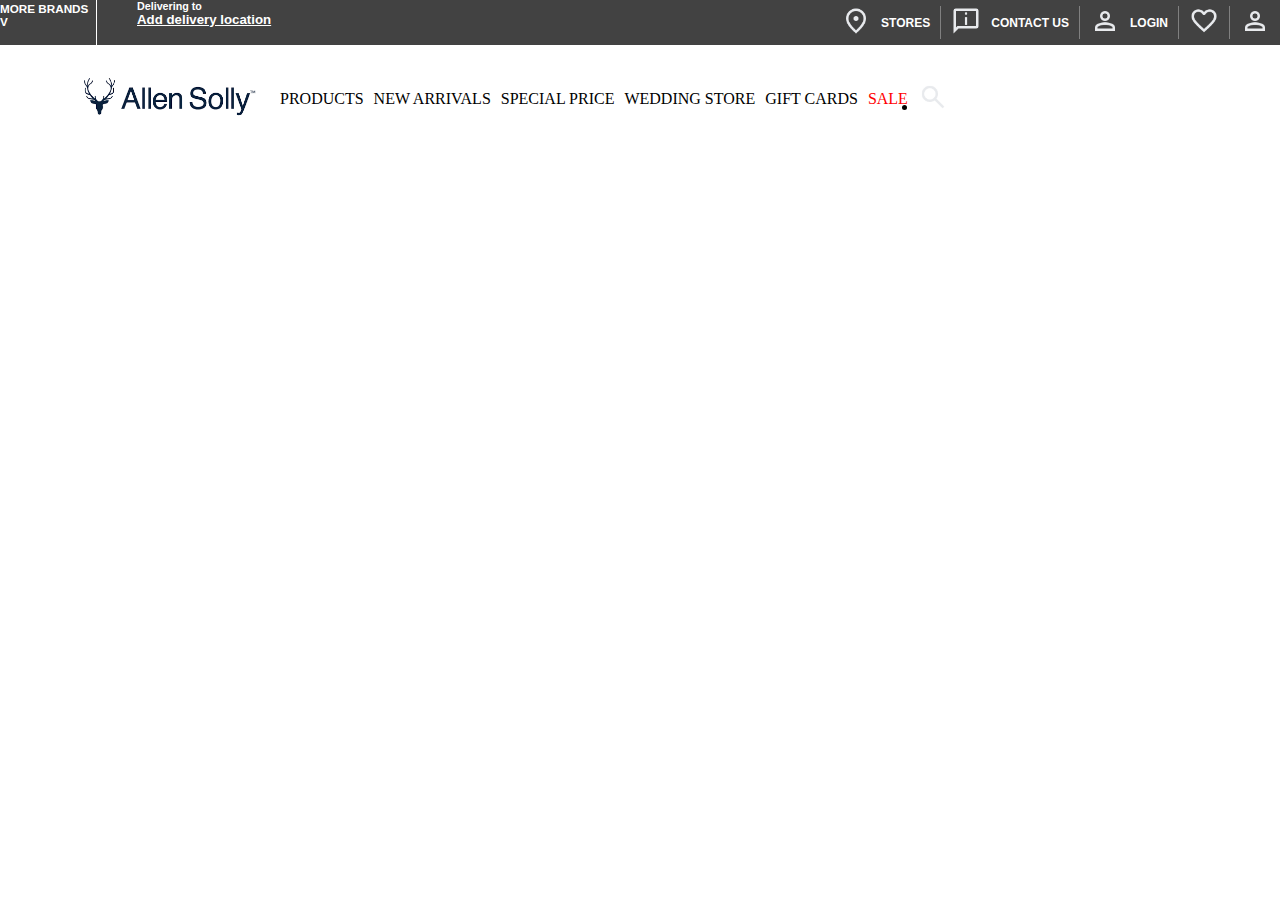
==== Allen.html @ 5a46dc2f "ADD" ====
<!DOCTYPE html>
<html lang="en">
<head>
    <meta charset="UTF-8">
    <meta name="viewport" content="width=device-width, initial-scale=1.0">
    <title>Allensolly.com</title>
    <link rel="stylesheet" href="./css/Allen.css">
</head>
<body>
    <div class="container1">
        <div class="left">
            <div class="head">
                <h3>MORE BRANDS V</h3>
            </div>
            <div class="next">
                <h6>Delivering to</h6>
                <h5><u>Add delivery location</u></h5>
            </div>
        </div>
        <div class="right">
            <ul>
                <div class="a">
                    <li><img src="./images/lo.png" alt=""></li>
                    <li>STORES</li>
                </div>
                <div class="a">
                <li><img src="./images/inf.png" alt=""></li>
                <li>CONTACT US</li>
                </div>
                <div class="a">
                <li><img src="./images/per.png" alt=""></li>
                <li>LOGIN</li>
                </div>
                <div class="a">
                <li><img src="./images/love.png" alt=""></li>
                </div>
                <li><img src="./images/per.png" alt=""></li>
            </ul>
        </div>
    </div>
    <div class="container2">
        <div class="left2">
            <ul>
                <li><img src="./images/download.png" alt=""></li>
                <li>PRODUCTS</li>
                <li>NEW ARRIVALS</li>
                <li>SPECIAL PRICE</li>
                <li>WEDDING STORE</li>
                <li>GIFT CARDS</li>
                <li style="color: red;">SALE</li>
            </ul>
        </div>
        <div class="right2">
            <ul>
                <li><img src="./images/s.png" alt=""></li>
            </ul>
        </div>
    </div>
</body>
</html>
---- css/Allen.css ----
*{
    margin: 0;
    padding: 0;
}
.container1{
    width: 100%;
    height: 5vh;
    background-color: rgba(0, 0, 0, 0.742);
    display: flex;
    justify-content: start;
    
}
.left{
    font-family: 'Segoe UI', Tahoma, Geneva, Verdana, sans-serif;
    color: rgb(156, 86, 86);
    display: flex;
    justify-content: start;
    width: 100%;
    height: 100%;
    color: white;

}
.right{
    display: flex;
    justify-content: end;
    width:100%;

    align-items: center;
}
.head{
    padding-top: 2px;
    width: 15%;
    border-right: 1px solid white;
    /* padding-right: 10px; */
    font-size: 10px;
}
.next{
    padding-left: 40px;
}
.right ul{
    list-style-type: none;
    display: flex;
}
.right li{
    padding-right: 10px;
    color: white;
    font-family: 'Segoe UI', Tahoma, Geneva, Verdana, sans-serif;
    font-size: 12PX;
    font-weight: bold;
}
.right img{
    align-self: center;
    width: 30px;
    height: 30px;
}
.a{
    display: flex;
    align-items: center;
    border-right: 1px solid grey;
    margin-right: 10px;
}
.container2{
    width: 100%;
    height: 12vh;
    background-color: rgb(255, 255, 255);
    display: flex;
    align-items: center;
}
.left2 img{
    width: 200px;
    height: 100px;
    object-fit: contain;
    margin-left: 70px;
}
.left2 li{
    color: black;
}
.left2 ul{
    display: flex;
    list-style-type: none;
    align-items: center;
}
.left2 li{
    padding-right: 10px;
}
.left2 li:hover{
    text-decoration: underline red;
    text-underline-offset: 5px;
}
.right2 img{
    width: 30px;
    height: 30px;
}
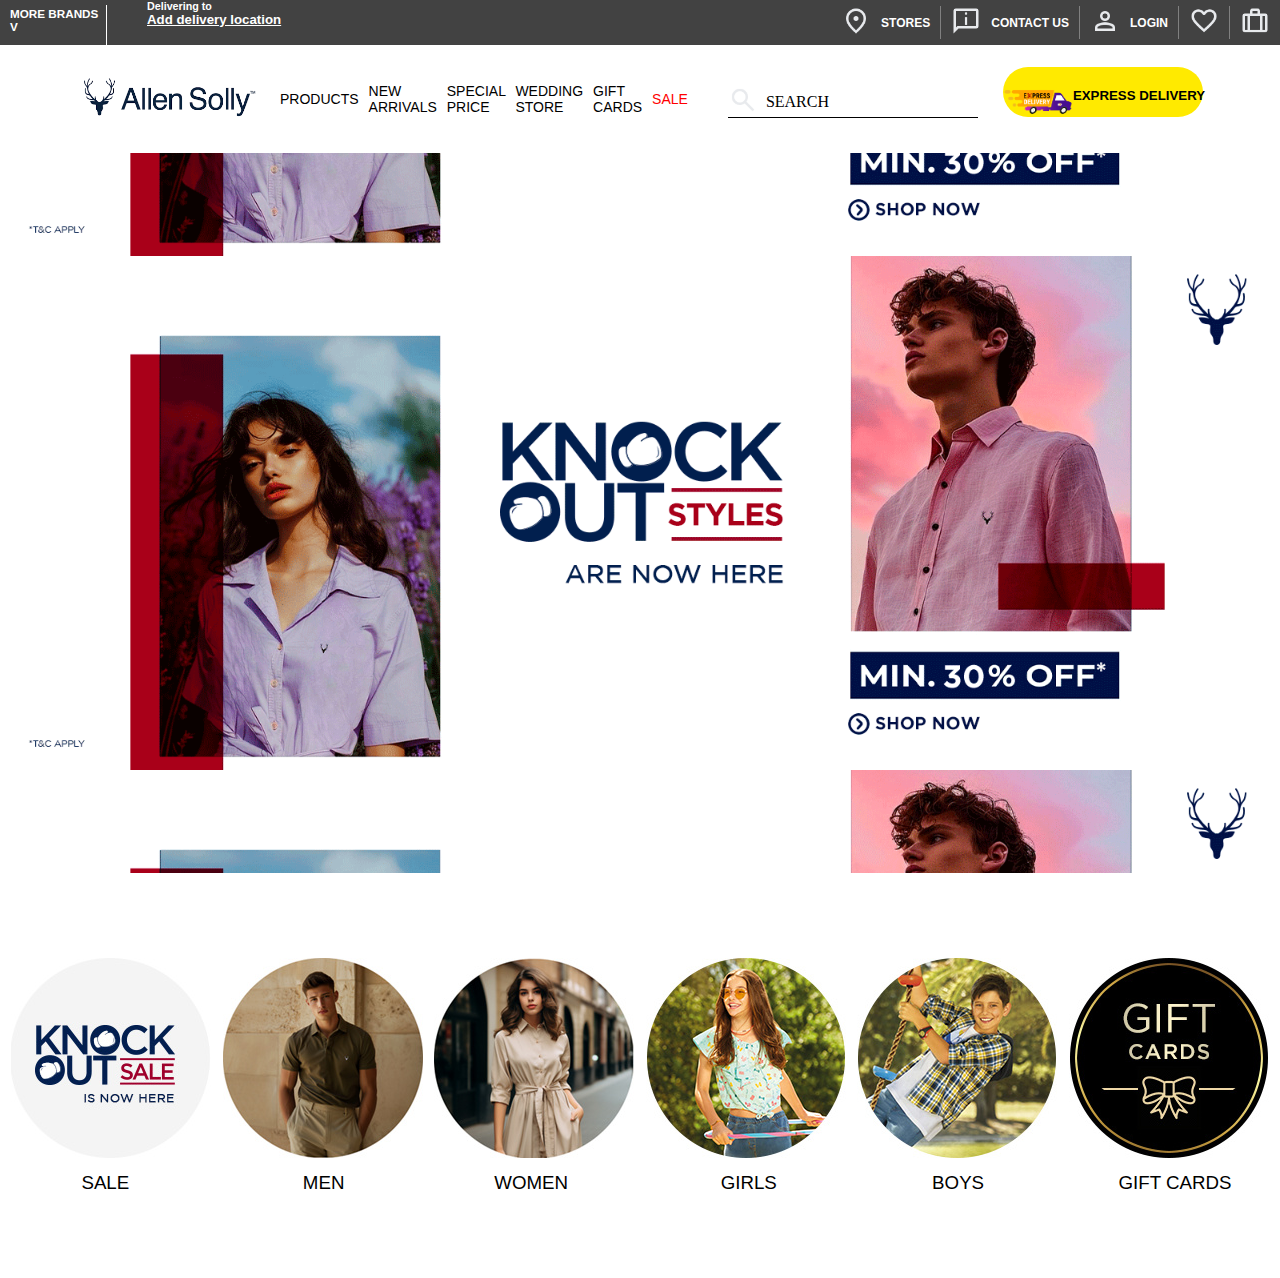
==== commit 750f01d1: "ADD" ====
--- a/Allen.html
+++ b/Allen.html
@@ -5,19 +5,21 @@
     <meta name="viewport" content="width=device-width, initial-scale=1.0">
     <title>Allensolly.com</title>
     <link rel="stylesheet" href="./css/Allen.css">
+    <!-- <link rel="stylesheet" href="./css/bootstrap.min.css"> -->
+
 </head>
 <body>
     <div class="container1">
-        <div class="left">
-            <div class="head">
+        <div class="leftr">
+            <div class="headr">
                 <h3>MORE BRANDS V</h3>
             </div>
-            <div class="next">
+            <div class="nextr">
                 <h6>Delivering to</h6>
                 <h5><u>Add delivery location</u></h5>
             </div>
         </div>
-        <div class="right">
+        <div class="rightr">
             <ul>
                 <div class="a">
                     <li><img src="./images/lo.png" alt=""></li>
@@ -34,7 +36,7 @@
                 <div class="a">
                 <li><img src="./images/love.png" alt=""></li>
                 </div>
-                <li><img src="./images/per.png" alt=""></li>
+                <li><img src="./images/bried.png" alt=""></li>
             </ul>
         </div>
     </div>
@@ -52,9 +54,53 @@
         </div>
         <div class="right2">
             <ul>
-                <li><img src="./images/s.png" alt=""></li>
+                <div class="b">
+                    <li><img src="./images/s.png" alt=""></li>
+                    <li>SEARCH</li>
+                </div>
+                <div class="c">
+                    <li><img src="./images/dax.png" alt=""></li>
+                    <div class="m">
+                        <li><h5>EXPRESS DELIVERY</h5></li>
+                    </div>   
+                </div>
+                <div class="d">
+                    <li><img src="./images/adbir.webp" alt=""></li>
+                </div>
             </ul>
         </div>
     </div>
+    <div class="container3">
+
+    </div>
+    <div class="container4">
+        <div class="one">
+            <img src="./images/1.jpeg" alt="">
+            <h3>SALE</h3>
+        </div>
+        <div class="two">
+            <img src="./images/6.jpeg" alt="">
+            <h3>MEN</h3>
+        </div>
+        <div class="three">
+            <img src="./images/4.jpeg" alt="">
+            <h3>WOMEN</h3>
+        </div>
+        <div class="four">
+            <img src="./images/2.jpeg" alt="">
+            <h3>GIRLS</h3>
+        </div>
+        <div class="five">
+            <img src="./images/3.jpeg" alt="">
+            <h3>BOYS</h3>
+        </div>
+        <div class="six">
+            <img src="./images/5.jpeg" alt="">
+            <h3>GIFT CARDS</h3>
+        </div>
+    </div>
+   
+   
+<script src="./js/bootstrap.bundle.min.js"></script>
 </body>
 </html>--- a/css/Allen.css
+++ b/css/Allen.css
@@ -8,9 +8,8 @@
     background-color: rgba(0, 0, 0, 0.742);
     display: flex;
     justify-content: start;
-    
 }
-.left{
+.leftr{
     font-family: 'Segoe UI', Tahoma, Geneva, Verdana, sans-serif;
     color: rgb(156, 86, 86);
     display: flex;
@@ -20,35 +19,36 @@
     color: white;
 
 }
-.right{
+.rightr{
     display: flex;
     justify-content: end;
     width:100%;
-
     align-items: center;
 }
-.head{
+.headr{
     padding-top: 2px;
     width: 15%;
     border-right: 1px solid white;
     /* padding-right: 10px; */
     font-size: 10px;
+    margin-left: 10px;
+    margin-top: 5px;
 }
-.next{
+.nextr{
     padding-left: 40px;
 }
-.right ul{
+.rightr ul{
     list-style-type: none;
     display: flex;
 }
-.right li{
+.rightr li{
     padding-right: 10px;
     color: white;
     font-family: 'Segoe UI', Tahoma, Geneva, Verdana, sans-serif;
     font-size: 12PX;
     font-weight: bold;
 }
-.right img{
+.rightr img{
     align-self: center;
     width: 30px;
     height: 30px;
@@ -71,9 +71,13 @@
     height: 100px;
     object-fit: contain;
     margin-left: 70px;
+
 }
 .left2 li{
     color: black;
+    font-family: Arial, Helvetica, sans-serif;
+    font-weight: lighter;
+    font-size: 13px;
 }
 .left2 ul{
     display: flex;
@@ -82,12 +86,108 @@
 }
 .left2 li{
     padding-right: 10px;
+    font-size: 14px;
 }
 .left2 li:hover{
     text-decoration: underline red;
     text-underline-offset: 5px;
 }
-.right2 img{
+.right2 .b img{
     width: 30px;
     height: 30px;
-}+    padding-right: 8px;
+}
+.right2 ul{
+    list-style-type: none;
+    display: flex;
+}
+.b{
+    display: flex;
+    align-items: center;
+    border-bottom:1px solid black;
+    margin-right: 10px;
+    width: 250px;
+    height: 20px;
+    align-items: center;
+    margin-top: 35px;
+    margin-left: 30px;
+    padding-bottom: 5px;
+    margin-right: 25px;
+}
+.right2 .c img{
+    width: 70px;
+    height: 70px; 
+    margin-bottom: 50px;
+}
+.right2 .c {
+    width: 200px;
+    height: 50px;
+    background-color: rgb(255, 234, 0);
+    border-radius: 25px;
+    margin-top: 10px;
+    position: relative;
+}
+.d img{
+    width:80px;
+    height:80px;
+    margin-left: 80px;
+}
+.c .m{
+    position: absolute;
+    width: 150px;
+    height: auto;
+    top: 2%;
+    margin-left: 70px;
+    margin-top: 20px;
+    font-family: 'Segoe UI', Tahoma, Geneva, Verdana, sans-serif;
+}
+.container3{
+    width: 100%;
+    height: 80vh;
+    background-color: blanchedalmond;
+    background-image: url(../images/doc.gif);
+    object-fit: cover;
+    background-position: center;
+    background-size: contain;
+}
+.container4{
+    width: 100%;
+    height: 45vh;
+    background-color: rgb(255, 255, 255);
+    display: flex;
+    align-items: center;
+    justify-content: space-evenly;
+}
+.container4 ul{
+    display: flex;
+}
+.container4 h3{
+    font-family: Arial, Helvetica, sans-serif;
+    font-weight: lighter;
+}
+.one h3{
+    padding-left: 70px;
+    padding-top: 10px;
+}
+.two h3{
+    padding-left: 80px;
+    padding-top: 10px;
+}
+.three h3{
+    padding-left: 60px;
+    padding-top: 10px;
+}
+.four h3{
+    padding-left: 75px;
+    padding-top: 10px;
+}
+.five h3{
+    padding-left: 75px;
+    padding-top: 10px;
+}
+.six h3{
+    padding-left: 50px;
+    padding-top: 10px;
+
+}
+
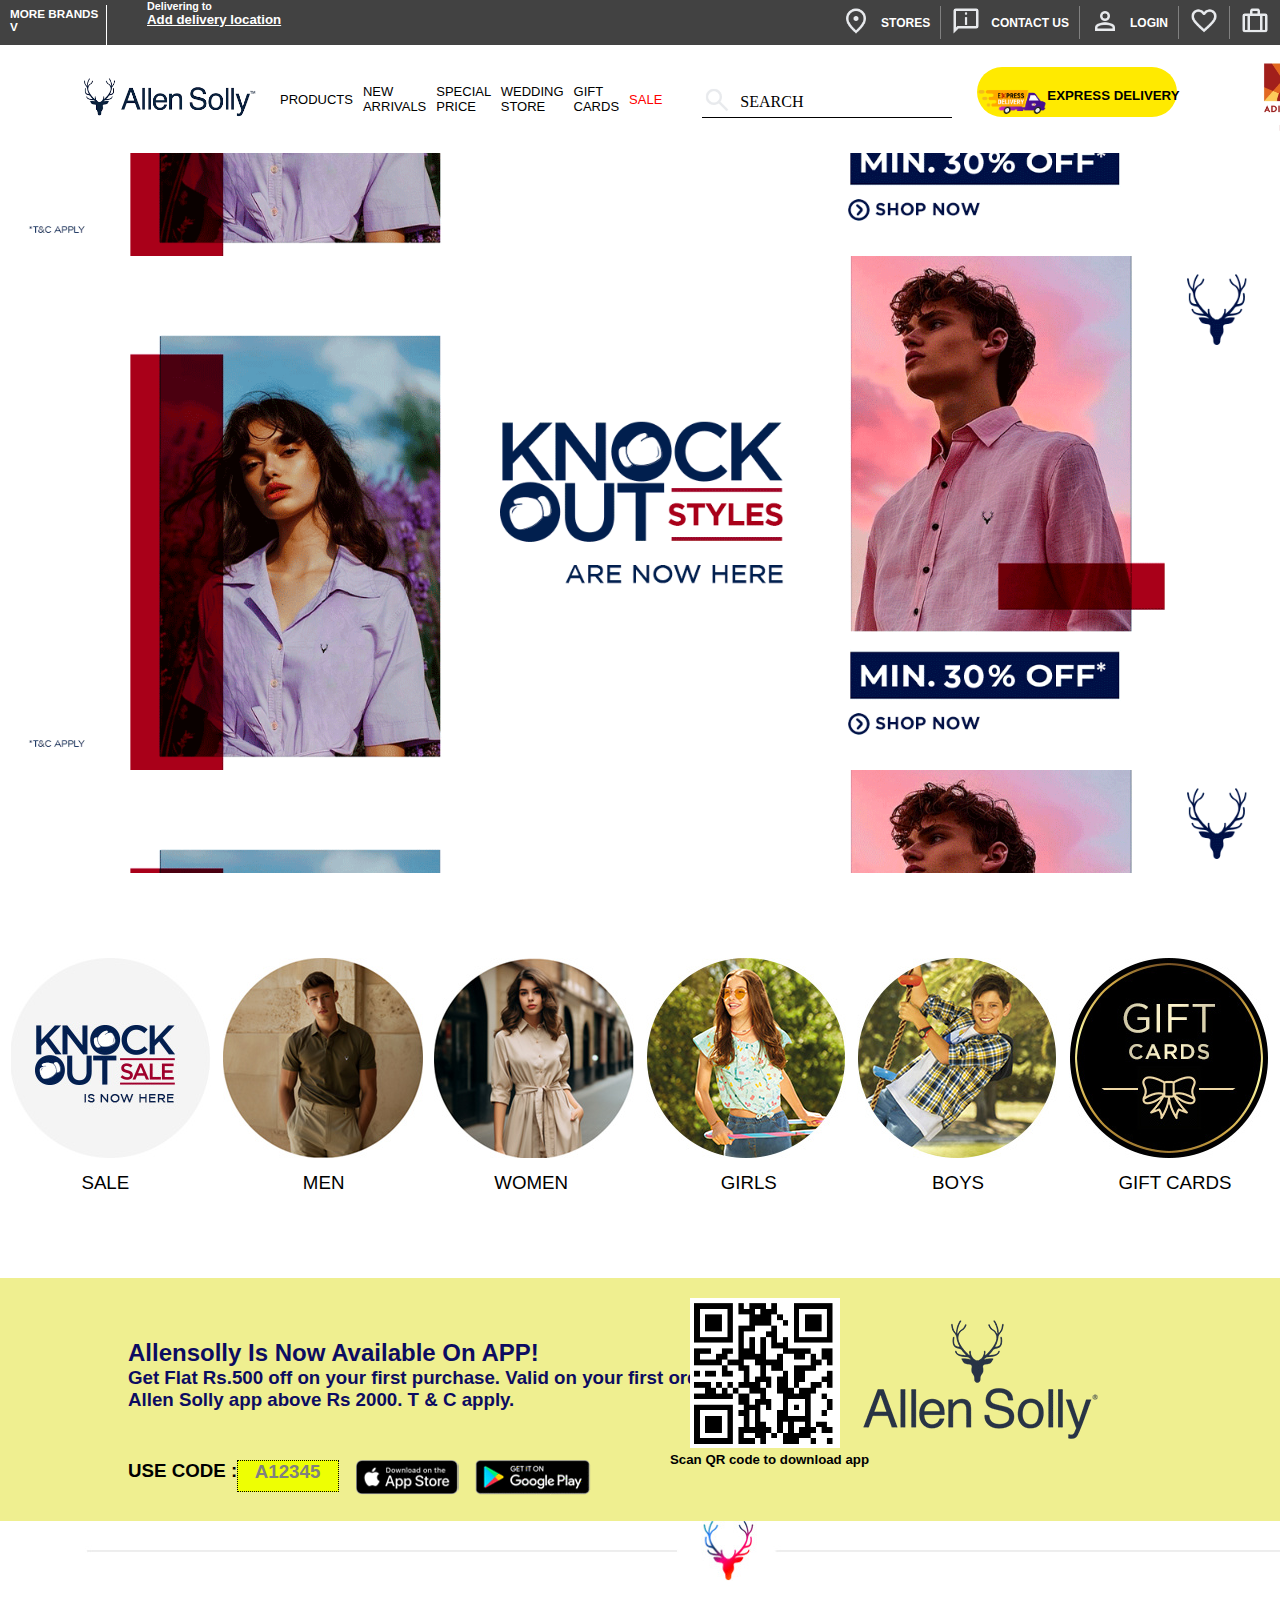
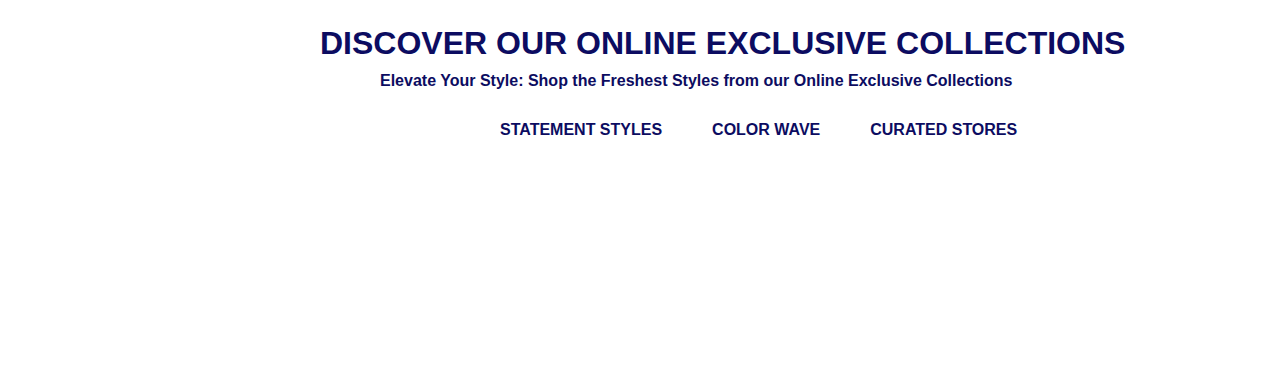
==== commit daa4fc5a: "added" ====
--- a/Allen.html
+++ b/Allen.html
@@ -3,7 +3,7 @@
 <head>
     <meta charset="UTF-8">
     <meta name="viewport" content="width=device-width, initial-scale=1.0">
-    <title>Allensolly.com</title>
+    <title>Men,Women & Kids Online Shop</title>
     <link rel="stylesheet" href="./css/Allen.css">
     <!-- <link rel="stylesheet" href="./css/bootstrap.min.css"> -->
 
@@ -99,8 +99,51 @@
             <h3>GIFT CARDS</h3>
         </div>
     </div>
-   
-   
+    <div class="container5">
+        <div class="hx1">
+            <h2>Allensolly Is Now Available On APP!</h2>
+            <h3>Get Flat Rs.500 off on your first purchase. Valid on your first order on <br> Allen Solly app above Rs 2000. T & C apply.</h3>
+        </div>
+        <div class="hx2">
+            <h3>USE CODE :</h3> 
+            <div class="cos">
+                <h3 style="text-align: center; color:gray">A12345</h3>
+            </div>
+            <div class="max">
+                <img src="./images/google-play_2x.png" alt="">
+            </div>
+            <div class="min">
+                <img src="./images/app-store_2x.png" alt="">
+            </div>
+        </div>
+        <div class="hx3">
+            <div class="qr">
+                <img src="./images/qr.png" alt="">
+                <div class="text">
+                    <h5>Scan QR code to download app</h5>
+                </div>
+            </div>
+            <div class="aln">
+                <img src="./images/lln.png" alt="">
+            </div>
+        </div>
+    </div>
+    <div class="container6">
+        <div class="heady">
+            <img src="./images/headr.jpeg" alt="">
+        </div>
+        <div class="con1">
+            <h1>DISCOVER OUR ONLINE EXCLUSIVE COLLECTIONS</h1>
+            <h4>Elevate Your Style: Shop the Freshest Styles from our Online Exclusive Collections</h4>
+        </div>
+        <div class="con2">
+           <ul>
+            <li>STATEMENT STYLES</li>
+            <li>COLOR WAVE</li>
+            <li>CURATED STORES</li>
+           </ul>
+        </div>
+    </div>
 <script src="./js/bootstrap.bundle.min.js"></script>
 </body>
 </html>--- a/css/Allen.css
+++ b/css/Allen.css
@@ -65,6 +65,9 @@
     background-color: rgb(255, 255, 255);
     display: flex;
     align-items: center;
+    position: sticky;
+    top: 0;
+    z-index: 5;
 }
 .left2 img{
     width: 200px;
@@ -86,7 +89,7 @@
 }
 .left2 li{
     padding-right: 10px;
-    font-size: 14px;
+    font-size: 13px;
 }
 .left2 li:hover{
     text-decoration: underline red;
@@ -190,4 +193,100 @@
     padding-top: 10px;
 
 }
-
+.container5{
+    width: 100%;
+    height: 27vh;
+    background-color: rgb(239, 239, 144);
+    position: relative;
+}
+.hx1{
+    position: absolute;
+
+    left: 10%;
+    top: 25%;
+    color: rgb(12, 12, 97);
+    font-family: 'Segoe UI', Tahoma, Geneva, Verdana, sans-serif;
+}
+.hx2{
+    position: absolute;
+    left: 10%;
+    top: 75%;
+    font-family: 'Segoe UI', Tahoma, Geneva, Verdana, sans-serif;
+    display: flex;
+    justify-content: space-evenly;
+}
+.cos{
+    position: absolute;
+    width: 100px;
+    height: 30px;
+    background-color: rgb(238, 255, 3);
+    margin-left: 210px;
+    border: 1px dotted black;
+}
+.max{
+    position: absolute;
+    padding-left: 700px;
+
+}
+.min{
+    position: absolute;
+    padding-left: 450px;
+}
+.hx3{
+    position: absolute;
+    right: 0;
+    width: 50%;
+    height: 100%;
+
+}
+.qr img{
+   width: 150px;
+   height: 150px;
+   padding-left: 50px;
+   padding-top: 20px;
+}
+.text{
+    margin-left: 30px;
+    font-family: 'Segoe UI', Tahoma, Geneva, Verdana, sans-serif;
+}
+.aln{
+    position: absolute;
+    top: 0;
+    right: 15%
+}
+.container6{
+    width: 100%;
+    height: 50vh;
+    position: relative;
+    display: flex;
+}
+.heady{
+    position: absolute;
+   left: 6%;
+
+}
+.con1{
+    position: absolute;
+    top:23%;
+    left: 25%;
+    font-family: 'Segoe UI', Tahoma, Geneva, Verdana, sans-serif;
+    color: rgb(12, 12, 97);
+
+}
+.con1 h4{
+    padding-top: 10px;
+    padding-left: 60px;
+}
+
+.con2 ul{
+    margin-top: 200px;
+    display: flex;
+    list-style-type: none;
+    margin-left: 450px;
+}
+.con2 li{
+    padding-left: 50px;
+    font-family: 'Segoe UI', Tahoma, Geneva, Verdana, sans-serif;
+    font-weight: bold;
+    color: rgb(12, 12, 97);
+}
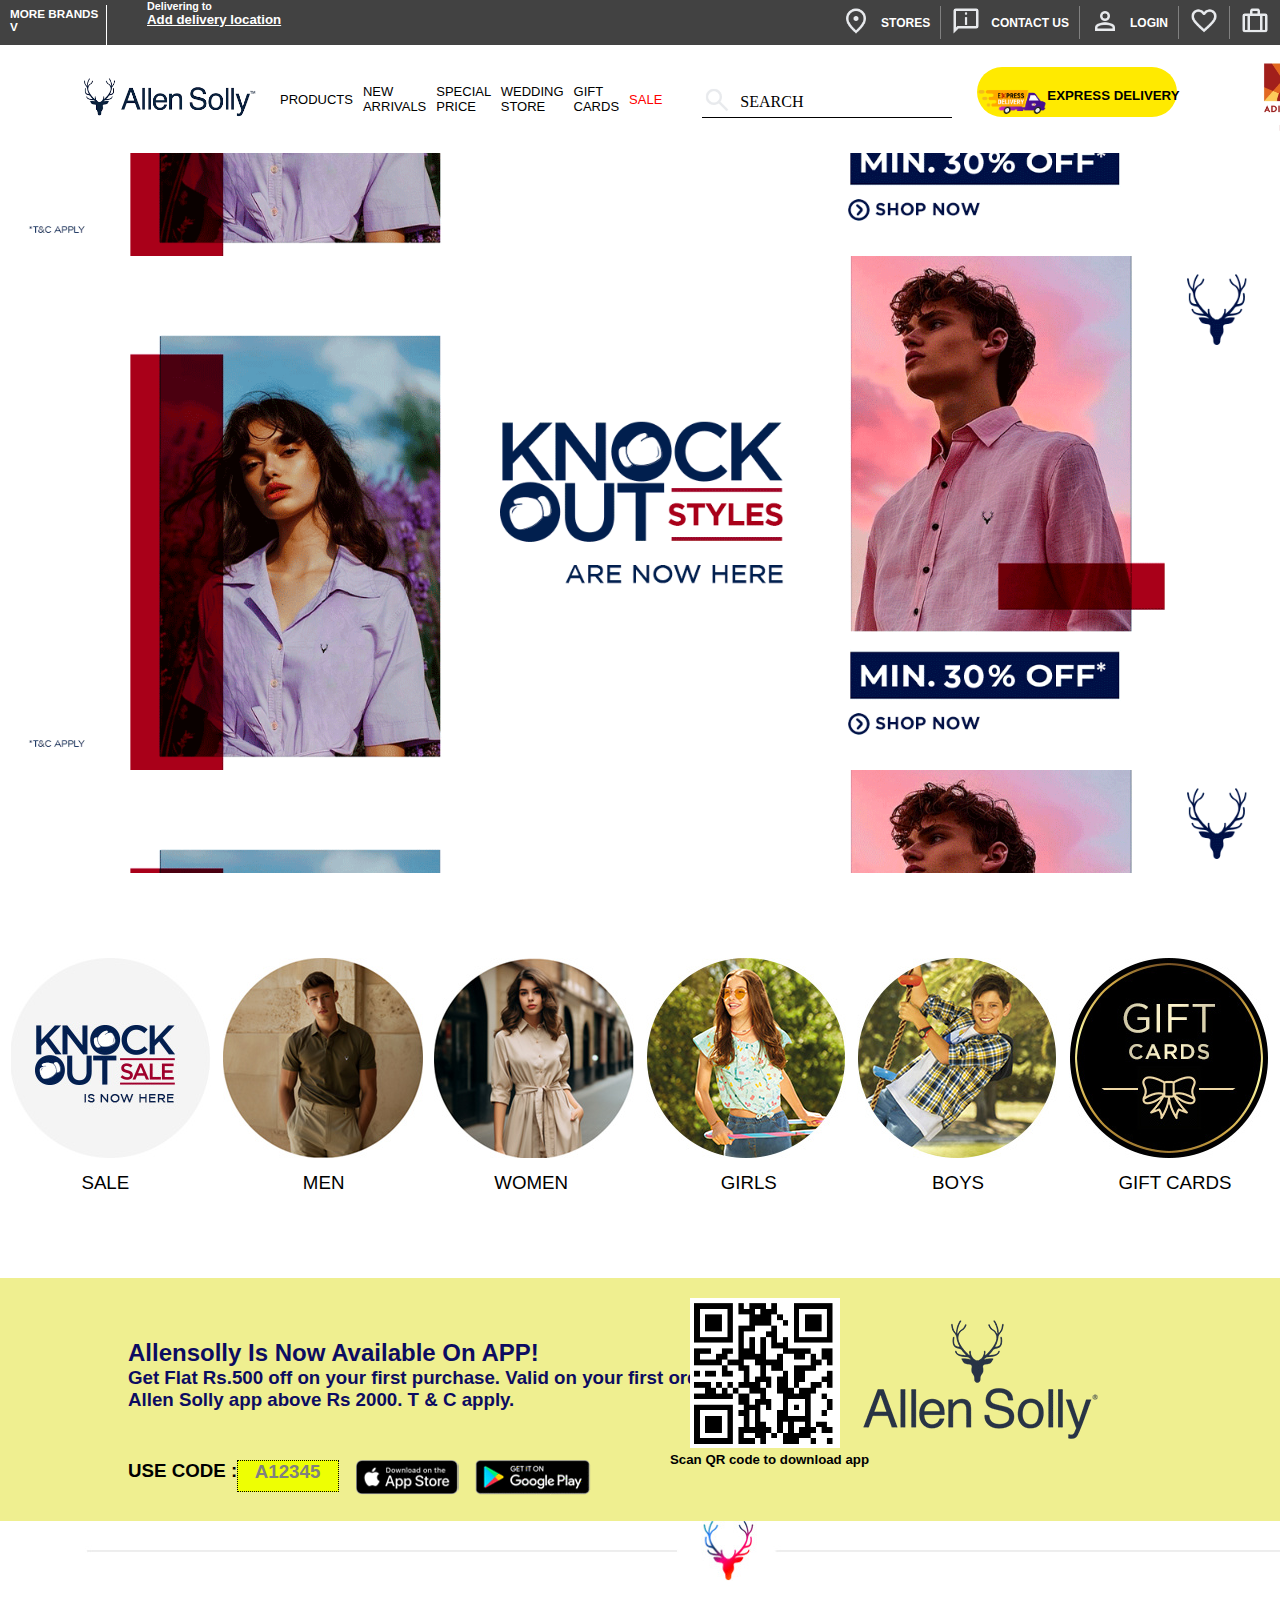
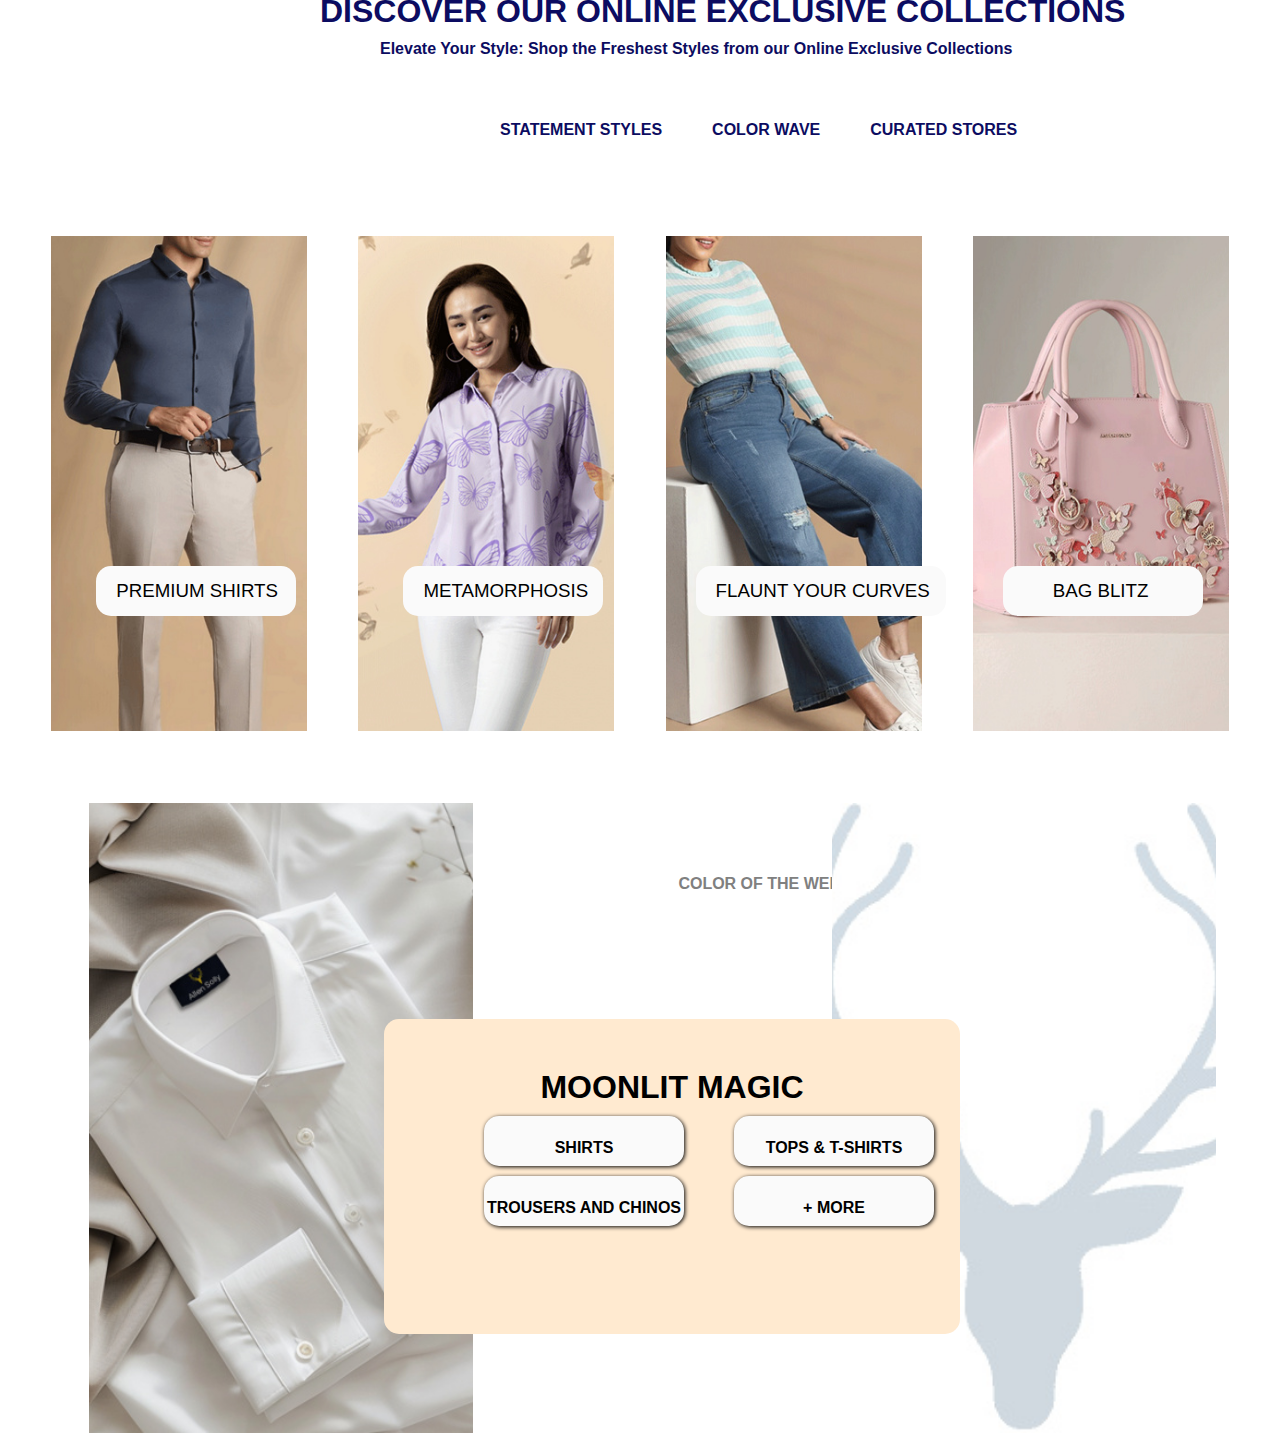
==== commit 727e0bba: "updated" ====
--- a/Allen.html
+++ b/Allen.html
@@ -144,6 +144,56 @@
            </ul>
         </div>
     </div>
+    <div class="container7">
+        <div class="cosax">
+            <div class="coma">
+                <h3 style="text-align: center;">PREMIUM SHIRTS</h3>
+            </div>
+        </div>
+        <div class="cosak">
+            <div class="coma">
+                <h3 style="text-align: center;">METAMORPHOSIS</h3>
+            </div>
+        </div>  
+        <div class="cosal">
+            <div class="comal">
+                <h3 style="text-align: center;">FLAUNT YOUR CURVES</h3>
+            </div>
+        </div>  
+        <div class="cosas">
+            <div class="comam">
+                <h3 style="text-align: center;">BAG BLITZ</h3>
+            </div>
+        </div>  
+    </div>
+    <div class="container8">
+        <div class="sm">
+
+        </div>
+        <div class="ss">
+            <h4>COLOR OF THE WEEK</h4>
+        </div>
+        <div class="fu">
+            <div class="tst">
+                <h1 style="text-align: center;">MOONLIT MAGIC</h1>
+            </div>
+            <div class="mom">
+                <h4>SHIRTS</h4>
+            </div>
+            <div class="mom1">
+                <h4>TOPS & T-SHIRTS</h4>
+            </div>
+            <div class="mom2">
+                <h4>+ MORE</h4>
+            </div>
+            <div class="mom3">
+                <h4>TROUSERS AND CHINOS</h4>
+            </div>
+        </div>
+        <div class="rm">
+
+        </div>
+    </div>
 <script src="./js/bootstrap.bundle.min.js"></script>
 </body>
 </html>--- a/css/Allen.css
+++ b/css/Allen.css
@@ -256,9 +256,10 @@
 }
 .container6{
     width: 100%;
-    height: 50vh;
+    height: 35vh;
     position: relative;
     display: flex;
+   
 }
 .heady{
     position: absolute;
@@ -290,3 +291,216 @@
     font-weight: bold;
     color: rgb(12, 12, 97);
 }
+.container7{
+    width: 100%;
+    height: 55vh;
+    background-color: rgb(255, 255, 255);
+    display: flex;
+    justify-content: space-evenly;
+    align-items: center;
+    overflow-x: scroll;
+    
+}
+.cosax{
+    width: 20%;
+    height: 55vh;
+    background-color: chartreuse;
+    background-image: url(../images/man1.jpeg);
+    object-fit: cover;
+    background-position: center;
+    background-size: cover;
+}
+.cosak{
+    width: 20%;
+    height: 55vh;
+    background-color: chartreuse;
+    background-image: url(../images/women3.jpg);
+    object-fit: cover;
+    background-position: center;
+    background-size: cover;
+
+}
+.cosal{
+    width: 20%;
+    height: 55vh;
+    background-color: chartreuse;
+    background-image: url(../images/women2.jpeg);
+    object-fit: cover;
+    background-position: center;
+    background-size: cover;
+    
+}
+.cosas{
+    width: 20%;
+    height: 55vh;
+    background-color: chartreuse;
+    background-image: url(../images/bag.jpg);
+    object-fit: cover;
+    background-position: center;
+    background-size: cover;
+}
+.coma{
+    width: 200px;
+    height: 50px;
+    background-color: rgb(250, 250, 250);
+    margin-left:45px;
+    margin-top: 330px;
+    border-radius: 15px;
+    display: flex;
+    align-items: center;
+}
+.coma h3{
+    margin-left: 20px;
+    font-family: Arial, Helvetica, sans-serif;
+    font-weight: lighter;
+}
+.comal{
+    width: 250px;
+    height: 50px;
+    background-color: rgb(250, 250, 250);
+    margin-left:30px;
+    margin-top: 330px;
+    border-radius: 15px;
+    display: flex;
+    align-items: center;
+}
+.comal h3{
+    margin-left: 20px;
+    font-family: Arial, Helvetica, sans-serif;
+    font-weight: lighter;
+}
+.comam{
+    width: 200px;
+    height: 50px;
+    background-color: rgb(250, 250, 250);
+    margin-left:30px;
+    margin-top: 330px;
+    border-radius: 15px;
+    display: flex;
+    align-items: center;
+}
+.comam h3{
+    margin-left: 50px;
+    font-family: Arial, Helvetica, sans-serif;
+    font-weight: lighter;
+}
+.container8{
+    width: 100%;
+    height: 80vh;
+    background-color: rgb(255, 255, 255);
+    position: relative;
+}
+.sm{
+    position: absolute;
+    width: 30%;
+    height: 70vh;
+    background-color: brown;
+    margin-left: 25px;
+    left: 5%;
+    top:10%;
+    background-image: url(../images/shirt.jpeg);
+    object-fit: cover;
+    background-position: center;
+    background-size: cover;
+}
+.rm{
+    position: absolute;
+    width: 30%;
+    height: 70vh;
+    background-color: brown;
+    margin-left: 25px;
+    right: 5%;
+    top:10%;
+    background-image: url(../images/lo.jpeg);
+    object-fit: cover;
+    background-position: bottom;
+    background-size: cover;
+    border-radius: 15px;
+}
+.ss{
+    position: absolute;
+    left: 53%;
+    top:20%;
+    font-family: Arial, Helvetica, sans-serif;
+    font-weight: lighter;
+    color: grey;
+
+}
+.fu{
+    position: absolute;
+    width: 45%;
+    height: 35vh;
+    background-color: rgb(255, 234, 208);
+    left: 30%;
+    top:40%;
+    z-index: 1;
+    border-radius: 15px;
+}
+.mom{
+    position: absolute;
+    width: 200px;
+    height: 50px;
+    background-color: rgb(250, 250, 250);
+    border-radius: 15px;
+    margin-top: 10px;
+    margin-left: 100px;
+    font-family: 'Segoe UI', Tahoma, Geneva, Verdana, sans-serif;
+    text-align: center;
+    line-height: 7vh;
+    box-shadow: 1px 1px  4px;
+}
+.mom1{
+    position: absolute;
+    width: 200px;
+    height: 50px;
+    background-color: rgb(250, 250, 250);
+    border-radius: 15px;
+    margin-top: 10px;
+    margin-left: 350px;
+    font-family: 'Segoe UI', Tahoma, Geneva, Verdana, sans-serif;
+    text-align: center;
+    line-height: 7vh;
+    box-shadow: 1px 1px  4px;
+}
+.tst h1{
+        padding-top: 50px;
+        font-family: 'Segoe UI', Tahoma, Geneva, Verdana, sans-serif;
+}
+.mom2{
+    position: absolute;
+    width: 200px;
+    height: 50px;
+    background-color: rgb(250, 250, 250);
+    border-radius: 15px;
+    margin-top: 70px;
+    margin-left: 350px;
+    font-family: 'Segoe UI', Tahoma, Geneva, Verdana, sans-serif;
+    text-align: center;
+    line-height: 7vh;
+    box-shadow: 1px 1px  4px;
+}
+.mom3{
+    position: absolute;
+    width: 200px;
+    height: 50px;
+    background-color: rgb(250, 250, 250);
+    border-radius: 15px;
+    margin-top: 70px;
+    margin-left: 100px;
+    font-family: 'Segoe UI', Tahoma, Geneva, Verdana, sans-serif;
+    text-align: center;
+    line-height: 7vh;
+    box-shadow: 1px 1px  4px;
+}
+.mom3:hover{
+    box-shadow: 1px 1px  8px;
+}
+.mom2:hover{
+    box-shadow: 1px 1px  8px;
+}
+.mom1:hover{
+    box-shadow: 1px 1px  8px;
+}
+.mom:hover{
+    box-shadow: 1px 1px  8px;
+}
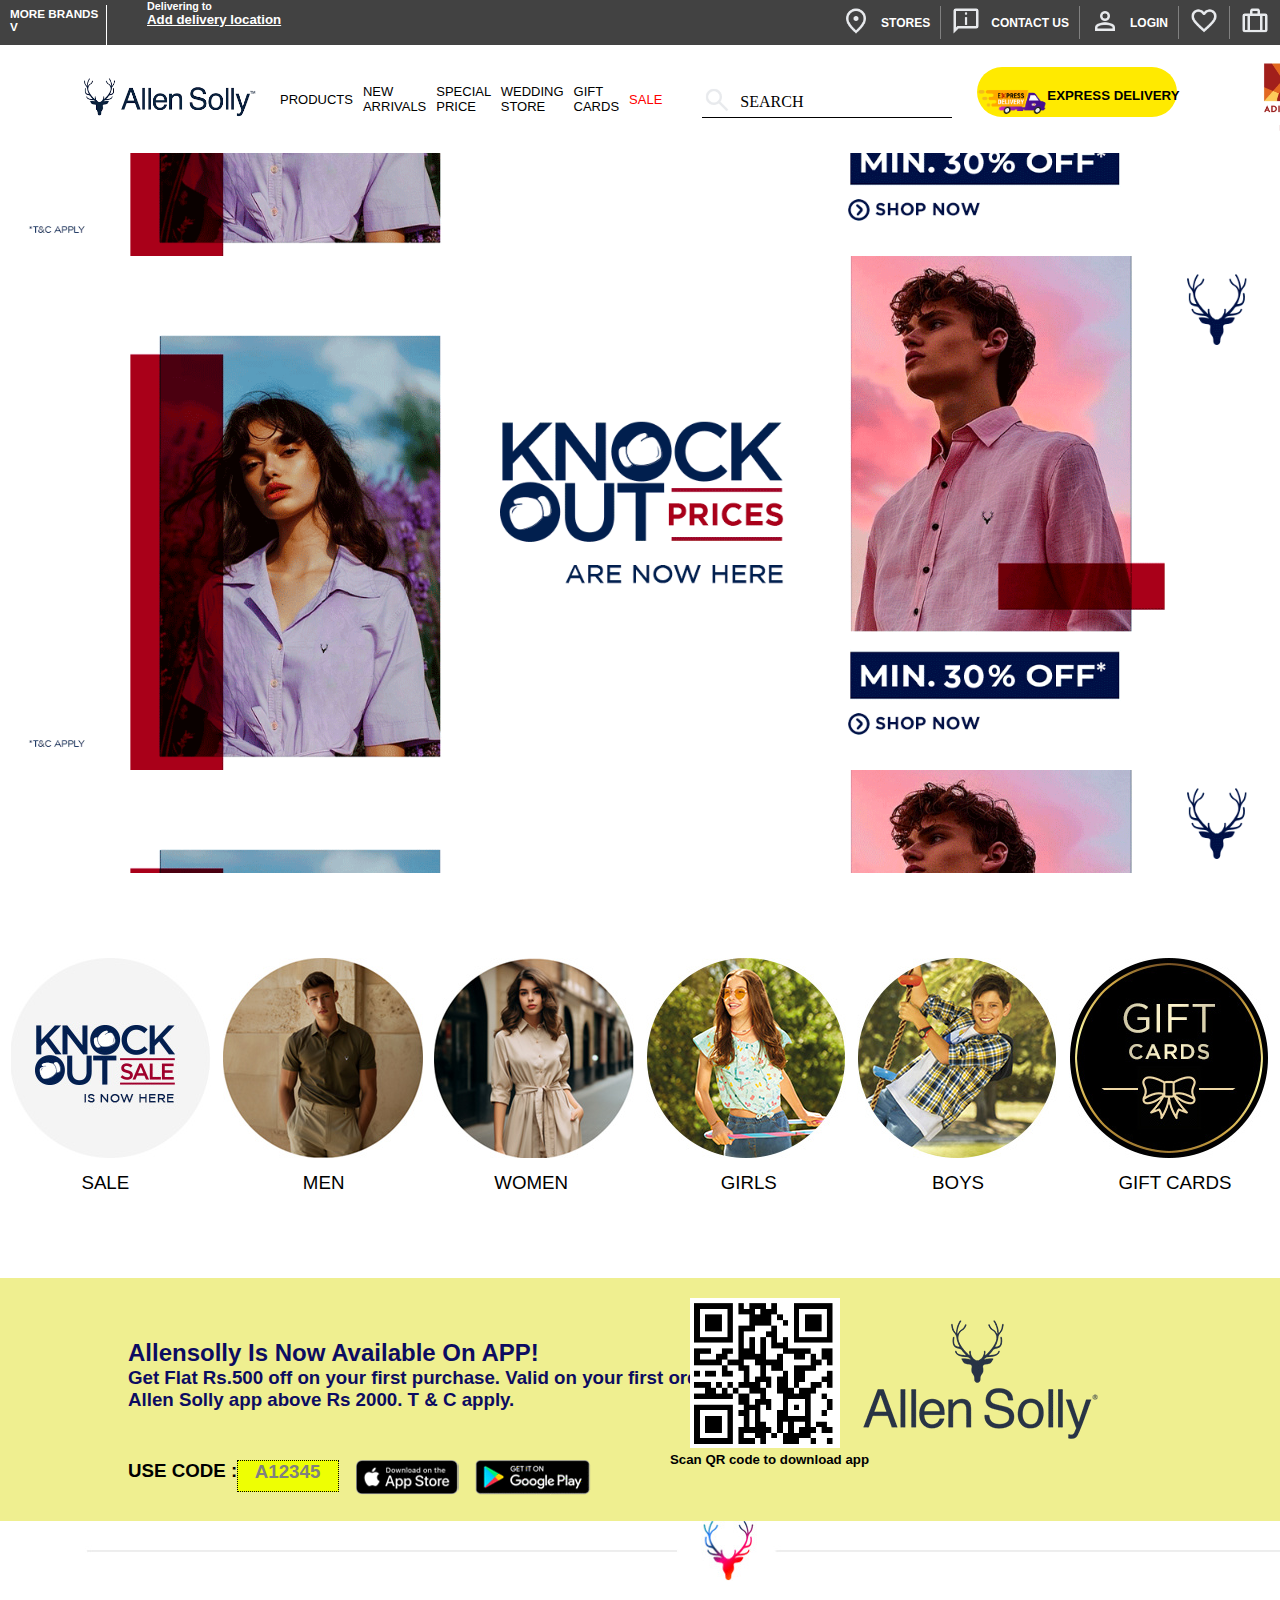
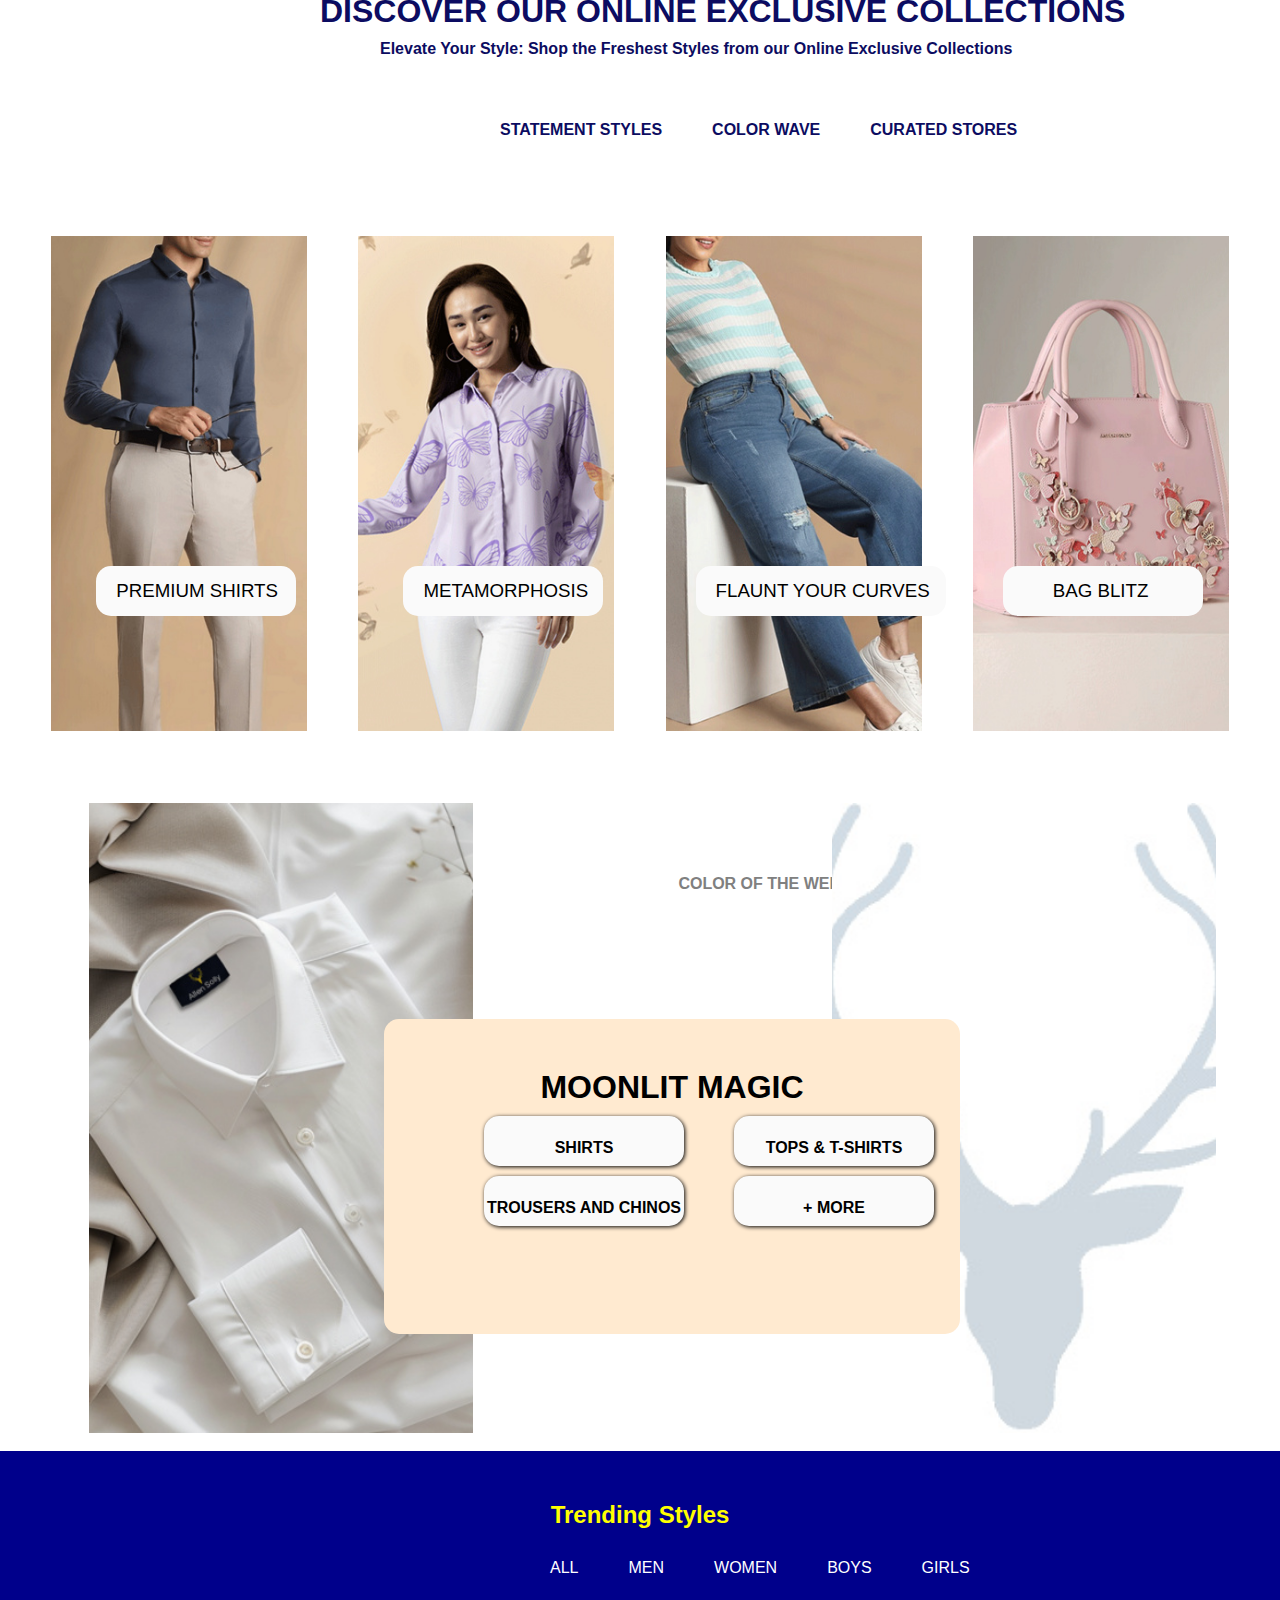
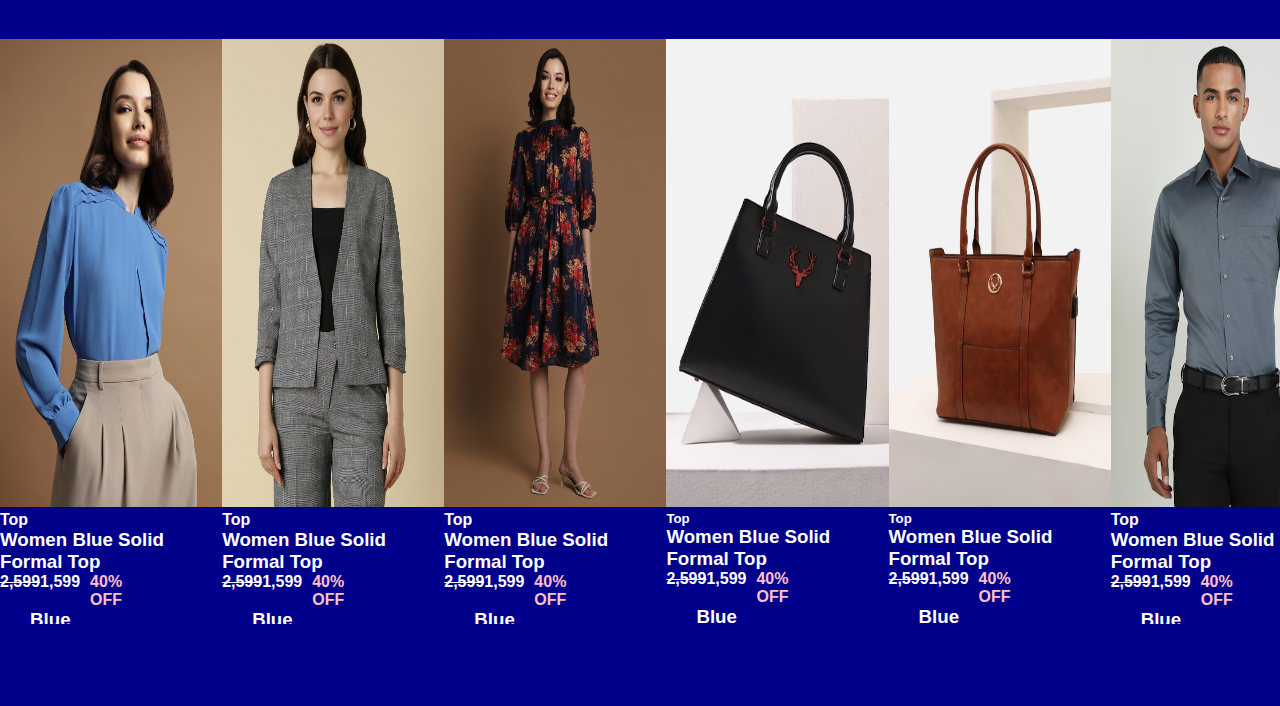
==== commit a9b1d4ea: "added" ====
--- a/Allen.html
+++ b/Allen.html
@@ -194,6 +194,137 @@
 
         </div>
     </div>
+    <div class="container9">
+        <div class="tmt">
+            <h2>Trending Styles</h2>
+        </div>
+        <div class="lis">
+            <ul>
+                <li>ALL</li>
+                <li>MEN</li>
+                <li>WOMEN</li>
+                <li>BOYS</li>
+                <li>GIRLS</li>
+            </ul>
+        </div>
+        <div class="cards">
+            <div class="card1">
+                <img src="./images/chechi1.avif" alt="">
+                <div class="content">
+                    <h4>Top</h4>
+                    <h3>Women Blue Solid Formal Top</h3>
+                    <div class="content1">
+                        <h4><strike>2,599</strike></h4>
+                        <div class="c1">
+                            <h4>1,599</h4>
+                        </div>
+                        <div class="c2">
+                            <h4>40% OFF</h4>
+                        </div>
+                    </div>
+                    <div class="c3">
+                        <h3>Blue</h3>
+                    </div>
+                </div>
+            </div>
+            
+            <div class="card1">
+                <img src="./images/chechi2.avif" alt="">
+                <div class="content">
+                    <h4>Top</h4>
+                    <h3>Women Blue Solid Formal Top</h3>
+                    <div class="content1">
+                        <h4><strike>2,599</strike></h4>
+                        <div class="c1">
+                            <h4>1,599</h4>
+                        </div>
+                        <div class="c2">
+                            <h4>40% OFF</h4>
+                        </div>
+                    </div>
+                    <div class="c3">
+                        <h3>Blue</h3>
+                    </div>
+                </div>
+            </div>
+            <div class="card1">
+                <img src="./images/chechi3.avif" alt="">
+                <div class="content">
+                    <h4>Top</h4>
+                    <h3>Women Blue Solid Formal Top</h3>
+                    <div class="content1">
+                        <h4><strike>2,599</strike></h4>
+                        <div class="c1">
+                            <h4>1,599</h4>
+                        </div>
+                        <div class="c2">
+                            <h4>40% OFF</h4>
+                        </div>
+                    </div>
+                    <div class="c3">
+                        <h3>Blue</h3>
+                    </div>
+                </div>
+            </div>
+            <div class="card1">
+                <img src="./images/bag4.avif" alt="">
+                <div class="content">
+                    <h5>Top</h5>
+                    <h3>Women Blue Solid Formal Top</h3>
+                    <div class="content1">
+                        <h4><strike>2,599</strike></h4>
+                        <div class="c1">
+                            <h4>1,599</h4>
+                        </div>
+                        <div class="c2">
+                            <h4>40% OFF</h4>
+                        </div>
+                    </div>
+                    <div class="c3">
+                        <h3>Blue</h3>
+                    </div>
+                </div>
+            </div>
+            <div class="card1">
+                <img src="./images/bag3.avif" alt="">
+                <div class="content">
+                    <h5>Top</h5>
+                    <h3>Women Blue Solid Formal Top</h3>
+                    <div class="content1">
+                        <h4><strike>2,599</strike></h4>
+                        <div class="c1">
+                            <h4>1,599</h4>
+                        </div>
+                        <div class="c2">
+                            <h4>40% OFF</h4>
+                        </div>
+                    </div>
+                    <div class="c3">
+                        <h3>Blue</h3>
+                    </div>
+                </div>
+            </div>
+            <div class="card1">
+                <img src="./images/nigga.avif" alt="">
+                <div class="content">
+                    <h4>Top</h4>
+                    <h3>Women Blue Solid Formal Top</h3>
+                    <div class="content1">
+                        <h4><strike>2,599</strike></h4>
+                        <div class="c1">
+                            <h4>1,599</h4>
+                        </div>
+                        <div class="c2">
+                            <h4>40% OFF</h4>
+                        </div>
+                    </div>
+                    <div class="c3">
+                        <h3>Blue</h3>
+                    </div>
+                </div>
+            </div>
+        </div>
+    </div>
 <script src="./js/bootstrap.bundle.min.js"></script>
 </body>
 </html>--- a/css/Allen.css
+++ b/css/Allen.css
@@ -504,3 +504,68 @@
 .mom:hover{
     box-shadow: 1px 1px  8px;
 }
+.container9{
+    width: 100%;
+    height: 95vh;
+    background-color: darkblue;
+    position: relative;
+}
+.tmt{
+  text-align: center;
+  color: yellow;
+  padding-top: 50px;
+  font-family: 'Segoe UI', Tahoma, Geneva, Verdana, sans-serif;
+
+}
+.lis{
+    display: flex;
+    padding-left: 500px;
+    padding-top: 30px;
+}
+.lis ul{
+    display: flex;
+    list-style-type: none;
+    color: white;
+    font-family:'Segoe UI', Tahoma, Geneva, Verdana, sans-serif;
+}
+.lis li{
+    
+    padding-left: 50px;
+}
+.lis li:hover{
+    text-decoration: underline yellow;
+    text-underline-offset: 5px;
+}
+.cards{
+    position: absolute;
+    top: 22%;
+    width: 100%;
+    height: 65vh;
+    display: flex;
+    align-items: center;
+    justify-content: space-between;
+    overflow:scroll
+}
+.card1{
+    width: 20%;
+    height: 100%;
+    color: white;
+    font-family: 'Segoe UI', Tahoma, Geneva, Verdana, sans-serif;
+}
+.card1 img{
+    width: 100%;
+    height: 80%;
+}
+.content1 {
+    display: flex;
+    padding-right: 100px;
+    justify-content: space-evenly;
+    color: white;
+}
+.c3{
+    padding-left: 30px;
+}
+.c2{
+    padding-left: 10px;
+    color: pink;
+}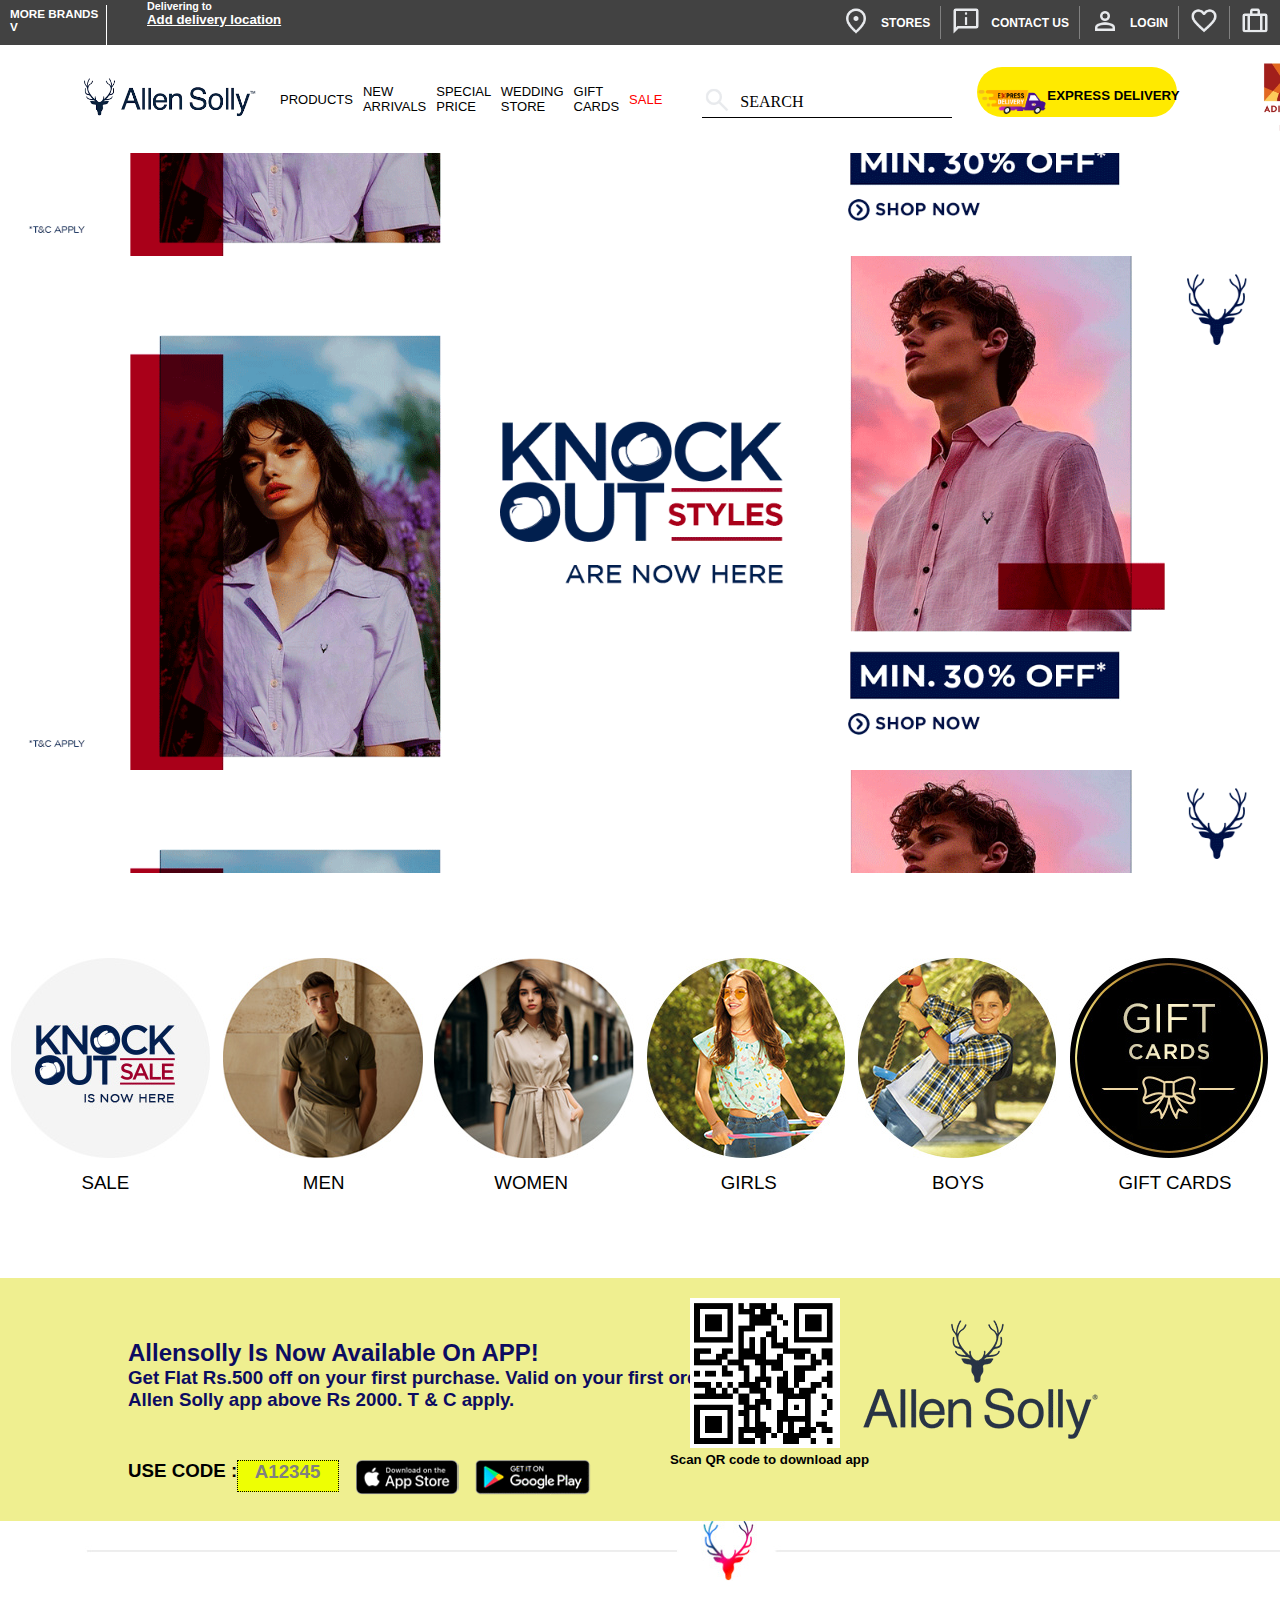
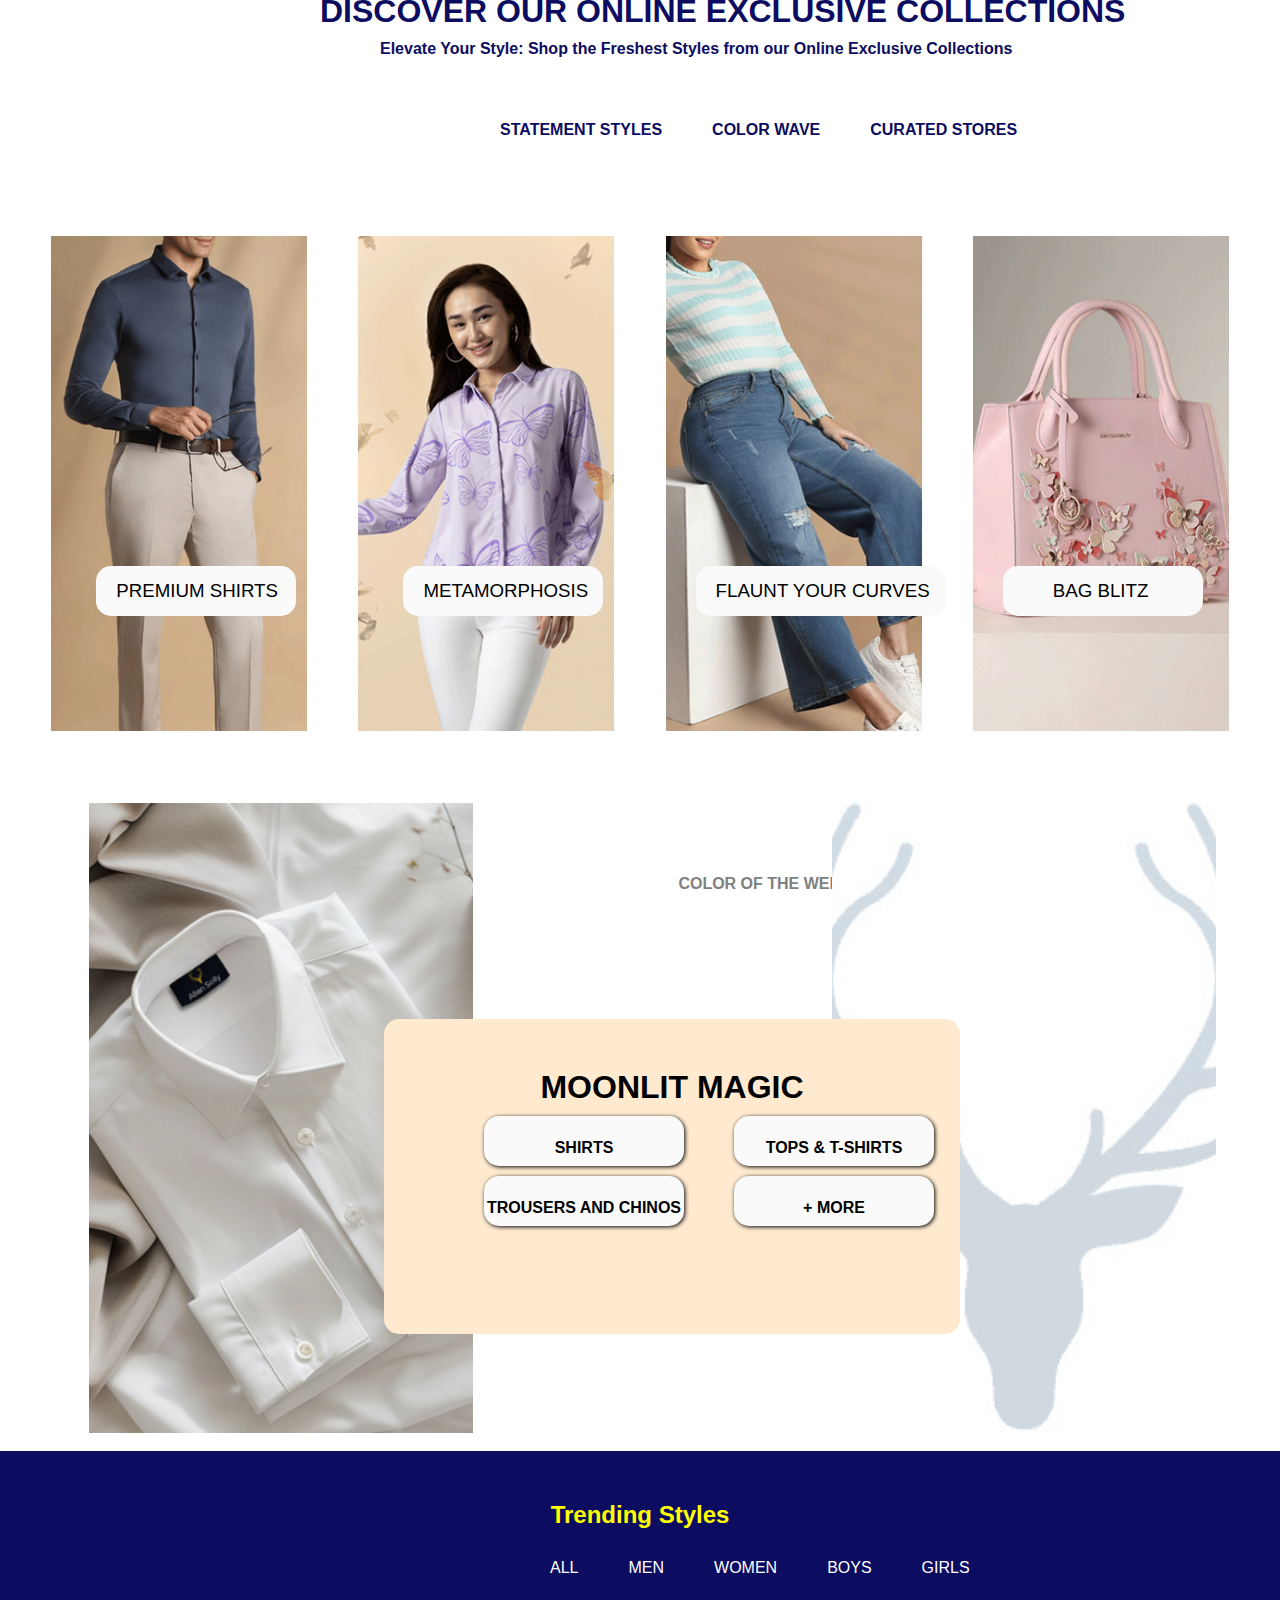
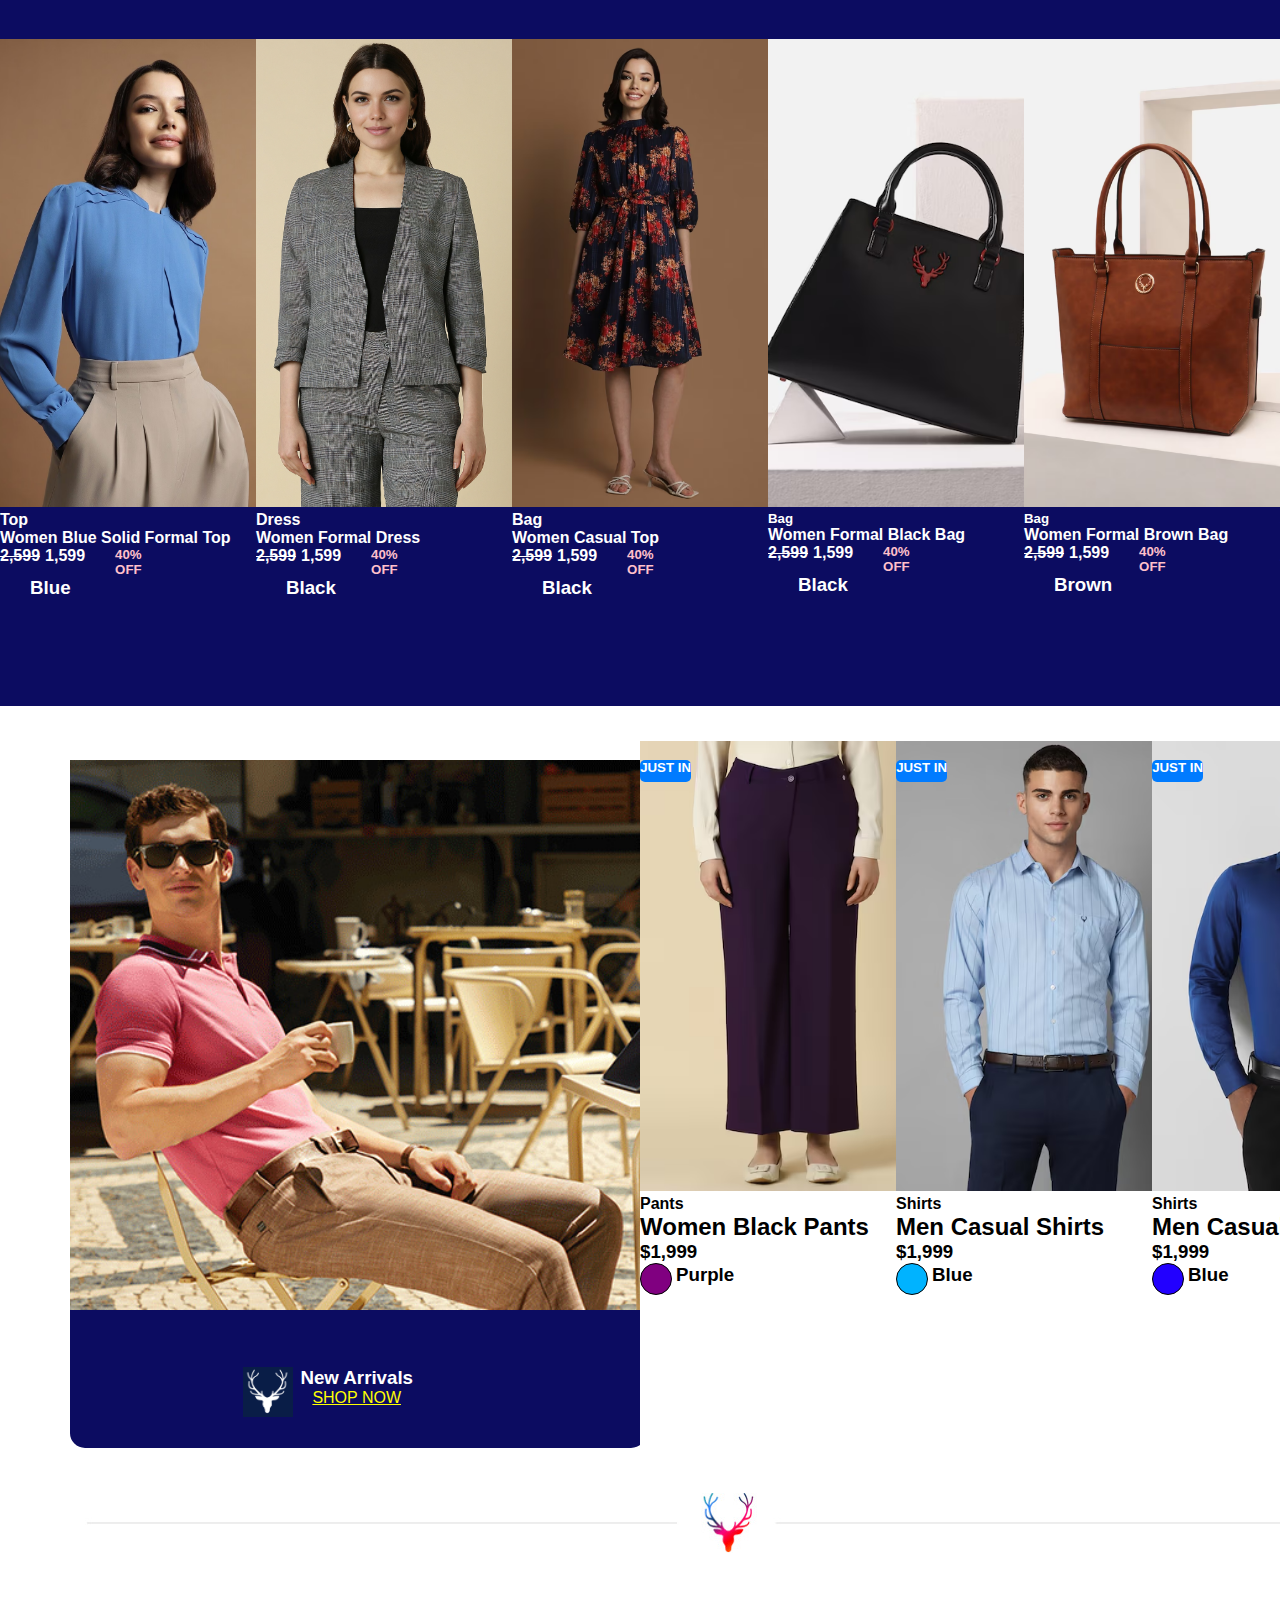
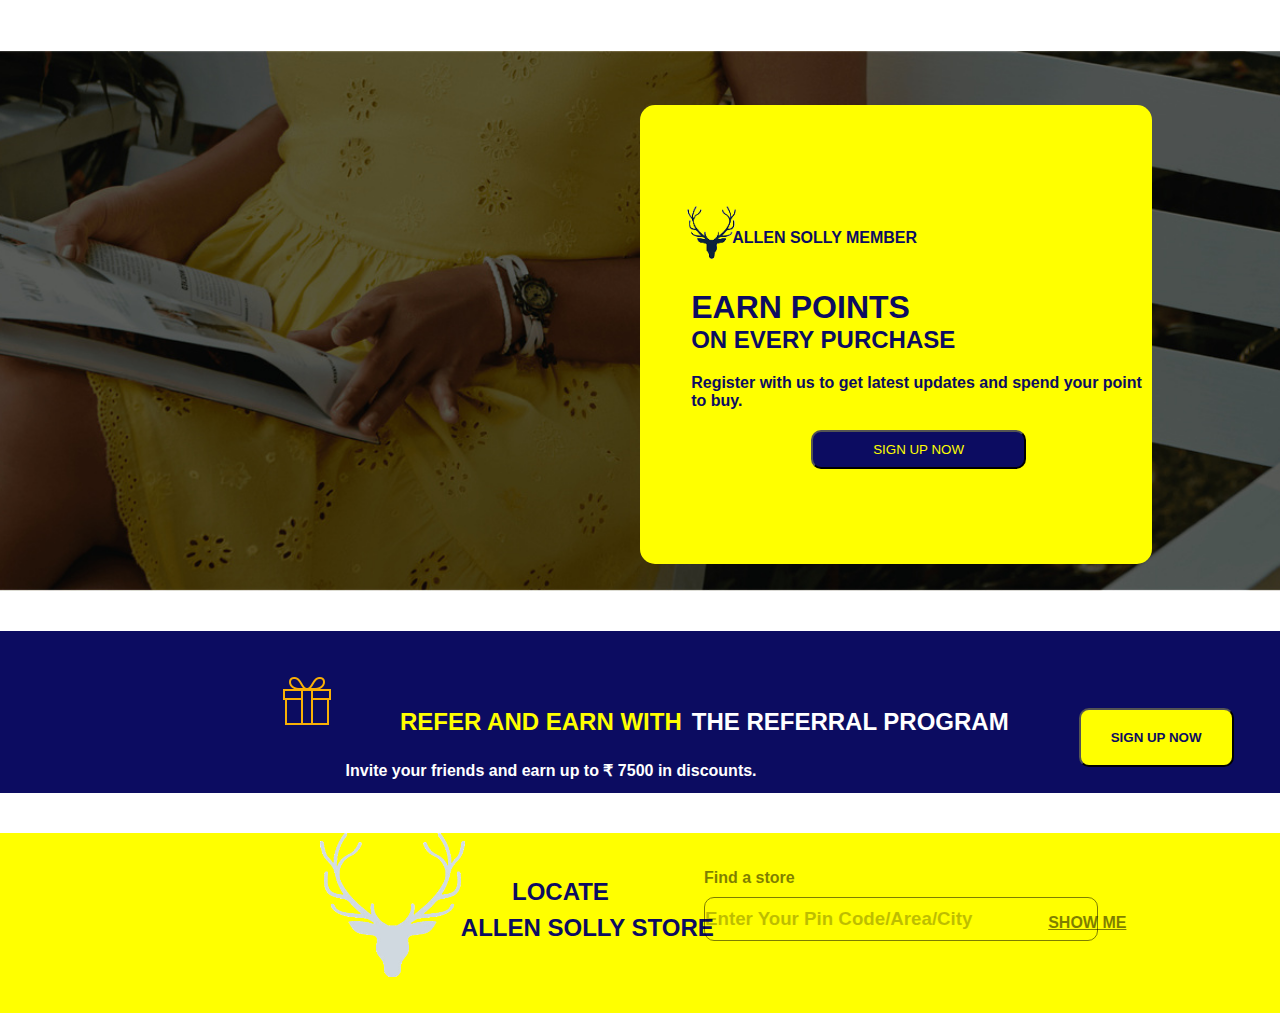
==== commit 0eed1e10: "Added" ====
--- a/Allen.html
+++ b/Allen.html
@@ -212,14 +212,14 @@
                 <img src="./images/chechi1.avif" alt="">
                 <div class="content">
                     <h4>Top</h4>
-                    <h3>Women Blue Solid Formal Top</h3>
-                    <div class="content1">
-                        <h4><strike>2,599</strike></h4>
-                        <div class="c1">
-                            <h4>1,599</h4>
-                        </div>
-                        <div class="c2">
-                            <h4>40% OFF</h4>
+                    <h4>Women Blue Solid Formal Top</h4>
+                    <div class="content1">
+                        <h4><strike>2,599</strike></h4>
+                        <div class="c1">
+                            <h4>1,599</h4>
+                        </div>
+                        <div class="c2">
+                            <h5>40% OFF</h5>
                         </div>
                     </div>
                     <div class="c3">
@@ -231,98 +231,248 @@
             <div class="card1">
                 <img src="./images/chechi2.avif" alt="">
                 <div class="content">
-                    <h4>Top</h4>
-                    <h3>Women Blue Solid Formal Top</h3>
-                    <div class="content1">
-                        <h4><strike>2,599</strike></h4>
-                        <div class="c1">
-                            <h4>1,599</h4>
-                        </div>
-                        <div class="c2">
-                            <h4>40% OFF</h4>
-                        </div>
-                    </div>
-                    <div class="c3">
+                    <h4>Dress</h4>
+                    <h4>Women Formal Dress</h4>
+                    <div class="content1">
+                        <h4><strike>2,599</strike></h4>
+                        <div class="c1">
+                            <h4>1,599</h4>
+                        </div>
+                        <div class="c2">
+                            <h5>40% OFF</h5>
+                        </div>
+                    </div>
+                    <div class="c3">
+                        <h3>Black</h3>
+                    </div>
+                </div>
+            </div>
+            <div class="card1">
+                <img src="./images/chechi3.avif" alt="">
+                <div class="content">
+                    <h4>Bag</h4>
+                    <h4>Women Casual Top</h4>
+                    <div class="content1">
+                        <h4><strike>2,599</strike></h4>
+                        <div class="c1">
+                            <h4>1,599</h4>
+                        </div>
+                        <div class="c2">
+                            <h5>40% OFF</h5>
+                        </div>
+                    </div>
+                    <div class="c3">
+                        <h3>Black</h3>
+                    </div>
+                </div>
+            </div>
+            <div class="card1">
+                <img src="./images/bag4.avif" alt="">
+                <div class="content">
+                    <h5>Bag</h5>
+                    <h4>Women Formal Black Bag</h4>
+                    <div class="content1">
+                        <h4><strike>2,599</strike></h4>
+                        <div class="c1">
+                            <h4>1,599</h4>
+                        </div>
+                        <div class="c2">
+                            <h5>40% OFF</h5>
+                        </div>
+                    </div>
+                    <div class="c3">
+                        <h3>Black</h3>
+                    </div>
+                </div>
+            </div>
+            <div class="card1">
+                <img src="./images/bag3.avif" alt="">
+                <div class="content">
+                    <h5>Bag</h5>
+                    <h4>Women Formal Brown Bag</h4>
+                    <div class="content1">
+                        <h4><strike>2,599</strike></h4>
+                        <div class="c1">
+                            <h4>1,599</h4>
+                        </div>
+                        <div class="c2">
+                            <h5>40% OFF</h5>
+                        </div>
+                    </div>
+                    <div class="c3">
+                        <h3>Brown</h3>
+                    </div>
+                </div>
+            </div>
+            <div class="card1">
+                <img src="./images/nigga.avif" alt="">
+                <div class="content">
+                    <h4>Shirt</h4>
+                    <h4>Men Formal Shirt</h4>
+                    <div class="content1">
+                        <h4><strike>2,599</strike></h4>
+                        <div class="c1">
+                            <h4>1,599</h4>
+                        </div>
+                        <div class="c2">
+                            <h5>40% OFF</h5>
+                        </div>
+                    </div>
+                    <div class="c3">
+                        <h3>Grey</h3>
+                    </div>
+                </div>
+            </div>
+        </div>
+    </div>
+    <div class="container10">
+        <div class="contan1">
+            <div class="imgg">
+
+            </div>
+            <div class="coc">
+                <div class="ims">
+                    <img src="./images/logox.png" alt="">
+                </div>
+                <div class="iks">
+                    <h3>New Arrivals</h3>
+                    <h4><u>SHOP NOW</u></h4>
+                </div>
+            </div>
+        </div>
+        <div class="contan2">
+            <div class="mcards">
+                <div class="os">
+                    <div class="just">
+                        <h5>JUST IN</h5>
+                    </div>
+                    <img src="./images/pants.avif" alt="">
+                </div>
+                <div class="comi">
+                    <h4>Pants</h4>
+                    <h2>Women Black Pants</h2>
+                    <h3>$1,999</h3>
+                    <div class="circ">
+                        <h3>Purple</h3>
+                    </div>
+                </div>
+            </div>
+            <div class="mcards">
+                <div class="os">
+                    <div class="just">
+                        <h5>JUST IN</h5>
+                    </div>
+                    <img src="./images/bro1.avif" alt="">
+                </div>
+                <div class="comi">
+                    <h4>Shirts</h4>
+                    <h2>Men Casual Shirts</h2>
+                    <h3>$1,999</h3>
+                    <div class="circ1">
                         <h3>Blue</h3>
                     </div>
                 </div>
             </div>
-            <div class="card1">
-                <img src="./images/chechi3.avif" alt="">
-                <div class="content">
-                    <h4>Top</h4>
-                    <h3>Women Blue Solid Formal Top</h3>
-                    <div class="content1">
-                        <h4><strike>2,599</strike></h4>
-                        <div class="c1">
-                            <h4>1,599</h4>
-                        </div>
-                        <div class="c2">
-                            <h4>40% OFF</h4>
-                        </div>
-                    </div>
-                    <div class="c3">
-                        <h3>Blue</h3>
-                    </div>
-                </div>
-            </div>
-            <div class="card1">
-                <img src="./images/bag4.avif" alt="">
-                <div class="content">
-                    <h5>Top</h5>
-                    <h3>Women Blue Solid Formal Top</h3>
-                    <div class="content1">
-                        <h4><strike>2,599</strike></h4>
-                        <div class="c1">
-                            <h4>1,599</h4>
-                        </div>
-                        <div class="c2">
-                            <h4>40% OFF</h4>
-                        </div>
-                    </div>
-                    <div class="c3">
-                        <h3>Blue</h3>
-                    </div>
-                </div>
-            </div>
-            <div class="card1">
-                <img src="./images/bag3.avif" alt="">
-                <div class="content">
-                    <h5>Top</h5>
-                    <h3>Women Blue Solid Formal Top</h3>
-                    <div class="content1">
-                        <h4><strike>2,599</strike></h4>
-                        <div class="c1">
-                            <h4>1,599</h4>
-                        </div>
-                        <div class="c2">
-                            <h4>40% OFF</h4>
-                        </div>
-                    </div>
-                    <div class="c3">
-                        <h3>Blue</h3>
-                    </div>
-                </div>
-            </div>
-            <div class="card1">
-                <img src="./images/nigga.avif" alt="">
-                <div class="content">
-                    <h4>Top</h4>
-                    <h3>Women Blue Solid Formal Top</h3>
-                    <div class="content1">
-                        <h4><strike>2,599</strike></h4>
-                        <div class="c1">
-                            <h4>1,599</h4>
-                        </div>
-                        <div class="c2">
-                            <h4>40% OFF</h4>
-                        </div>
-                    </div>
-                    <div class="c3">
-                        <h3>Blue</h3>
-                    </div>
-                </div>
-            </div>
+            <div class="mcards">
+                <div class="os">
+                    <div class="just">
+                        <h5>JUST IN</h5>
+                    </div>
+                    <img src="./images/bro2.avif" alt="">
+                </div>
+                <div class="comi">
+                    <h4>Shirts</h4>
+                    <h2>Men Casual Shirts</h2>
+                    <h3>$1,999</h3>
+                    <div class="circ2">
+                        <h3> Blue</h3>
+                    </div>
+                </div>
+            </div>
+            <div class="mcards">
+                <div class="os">
+                    <div class="just">
+                        <h5>JUST IN</h5>
+                    </div>
+                    <img src="./images/bro3.avif" alt="">
+                </div>
+                <div class="comi">
+                    <h4>T-Shirts</h4>
+                    <h2>Men Casual T-Shirts</h2>
+                    <h3>$1,998</h3>
+                    <div class="circ3">
+                        <h3>Black</h3>
+                    </div>
+                </div>
+            </div>
+        </div>
+    </div>
+    <div class="container11">
+        <div class="headmm">
+            <img src="./images/headr.jpeg" alt="">
+        </div>
+    </div>
+    <div class="container12">
+        <div class="member">
+            <div class="al">
+                <img src="./images/xg.png" alt="">
+            </div>
+            <div class="cosmos">
+                <h4>ALLEN SOLLY MEMBER</h4>
+            </div>
+            <div class="mos">
+                <div class="osmos">
+                    <h1>EARN POINTS</h1>
+                </div>
+                <div class="josmos">
+                    <h2>ON EVERY PURCHASE</h2>
+                </div>
+                <div class="mosmos">
+                    <h4>Register with us to get latest updates and spend your point to buy.</h4>
+                </div>
+                <div class="bt1">
+                    <button class="btr">SIGN UP NOW</button>
+                </div>
+            </div>
+        </div>
+    </div>
+    <div class="container13">
+        <div class="gif">
+            <img src="./images/gif.png" alt="">
+        </div>
+        <div class="sfi">
+            <div class="bfi">
+                <h2>REFER AND EARN WITH</h2>
+            </div>
+            <div class="afi">
+                <h2>THE REFERRAL PROGRAM</h2>
+            </div>
+        </div>
+        <div class="mbfi">
+            <h4>Invite your friends and earn up to ₹ 7500 in discounts.</h4>
+        </div>
+        <div class="bsp">
+            <button class="dsp">SIGN UP NOW</button>
+        </div>
+    </div>
+    <div class="container14">
+        <div class="isr">
+            <img src="./images/fx.png" alt="">
+        </div>
+        <div class="tsr">
+            <h2>LOCATE </h2>
+        </div>
+        <div class="msr">
+            <h2>ALLEN SOLLY STORE </h2>
+        </div>
+        <div class="find">
+            <h4>Find a store</h4>
+            <div class="boxie">
+                <h3>Enter Your Pin Code/Area/City</h3>
+            </div>
+        </div>
+        <div class="rookie">
+            <h4><u>SHOW ME</u></h4>
         </div>
     </div>
 <script src="./js/bootstrap.bundle.min.js"></script>
--- a/css/Allen.css
+++ b/css/Allen.css
@@ -507,7 +507,7 @@
 .container9{
     width: 100%;
     height: 95vh;
-    background-color: darkblue;
+    background-color: rgb(12, 12, 97);
     position: relative;
 }
 .tmt{
@@ -555,6 +555,9 @@
 .card1 img{
     width: 100%;
     height: 80%;
+    object-fit: cover;
+    background-position: center;
+    background-size: cover;
 }
 .content1 {
     display: flex;
@@ -562,10 +565,331 @@
     justify-content: space-evenly;
     color: white;
 }
+.c1{
+    padding-left: 5px;
+}
 .c3{
     padding-left: 30px;
 }
 .c2{
+    width: 100px;
+    padding-left: 30px;
+    color: pink;
+}
+.container10{
+    width: 100%;
+    height: 85vh;
+    background-color: rgb(255, 255, 255);
+    position: relative;
+    display: flex;
+}
+.contan1{
+    position: absolute;
+    width: 45%;
+    height: 90%;
+    background-color: rgb(255, 255, 255);
+    margin-left: 70px;
+    top: 7%;
+    border-radius: 15px;
+    background-color: rgb(12, 12, 97);
+}
+.imgg{
+    width: 100%;
+    height:80%;
+    background-color: chartreuse;
+    background-image: url(../images/jop.jpeg);
+    object-fit: cover;
+    background-position: top;
+    background-size: cover;
+}
+.iks{
+    text-align: center;
+    position: absolute;
+    left: 40%;
+    bottom: 6%;
+    color: white;
+    font-family: 'Segoe UI', Tahoma, Geneva, Verdana, sans-serif;
+
+}
+.iks h4{
+
+    color: white;
+    font-family: Arial, Helvetica, sans-serif;
+    font-weight: lighter;
+}
+.iks u{
+    padding-top: 2px;
+    color: yellow;
+}
+.coc img{
+    width: 50px;
+    height: 50px;
+    margin-right: 200px;
+}
+.ims{
+    position: absolute;
+    left: 30%;
+    bottom: 4%;
+}
+.contan2{
+    width: 50%;
+    height: 100%;
+    background-color: rgb(255, 255, 255);
+    position: absolute;
+    left: 50%;
+    display: flex;
+    align-items: center;
+    justify-content: space-evenly;
+    overflow:scroll
+
+}
+.mcards{
+    width: 40%;
+    height: 100%;
+    background-color: rgb(255, 255, 255);
+
+}
+.os img{
+    margin-top: 35px;
+    width: 300px;
+}
+.comi{
+   
+    font-family: 'Segoe UI', Tahoma, Geneva, Verdana, sans-serif;
+}
+.just{
+    text-align: center;
+    background-color: rgb(0, 123, 255);
+    width: 8%;
+    height: 3%;
+    position: absolute;
+    top:7%;
+    border-radius: 5px;
+    color: white;
+    font-family: 'Segoe UI', Tahoma, Geneva, Verdana, sans-serif;
+}
+.circ{
+    width: 30px;
+    height: 30px;
+    background-color: purple;
+    border-radius: 100%;
+    border: 1px solid black;
+}
+.circ1{
+    width: 30px;
+    height: 30px;
+    background-color: rgb(0, 179, 255);
+    border-radius: 100%;
+    border: 1px solid black;
+}
+.circ2{
+    width: 30px;
+    height: 30px;
+    background-color: rgb(34, 0, 255);
+    border-radius: 100%;
+    border: 1px solid black;
+}
+.circ3{
+    width: 30px;
+    height: 30px;
+    background-color: rgb(0, 0, 0);
+    border-radius: 100%;
+    border: 1px solid black;
+}
+.circ h3{
+    margin-left: 35px;
+}
+.circ1 h3{
+    margin-left: 35px;
+}
+.circ2 h3{
+    margin-left: 35px;
+}
+.circ3 h3{
+    margin-left: 35px;
+}
+.container11{
+    width: 100%;
+    height: 20vh;
+}
+.headmm{
+    margin-top: 22px;
+    position: absolute;
+    left: 6%;
+}
+.container12{
+    width: 100%;
+    height: 60vh;
+    background-color: rgb(255, 0, 0);
+    background-image: url(../images/bgg.jpg);
+    object-fit: cover;
+    background-position: top;
+    position: relative;
+    background-size: cover;
+}
+.member{
+    position: absolute;
+    top: 10%;
+    right: 10%;
+    width: 40%;
+    height: 85%;
+    background-color: yellow;
+    border-radius: 15px;
+}
+.al img{
+    width: 70px;
+    height: 70px;
+}
+.al{
+    position: absolute;
+    top: 20%;
+    left: 7%;
+}
+.cosmos{
+    position: absolute;
+    top: 27%;
+    left: 18%;
+    font-family:'Segoe UI', Tahoma, Geneva, Verdana, sans-serif;
+    color: rgb(12, 12, 97);
+}
+.mos{
+    position: absolute;
+    top: 40%;
+    left: 10%;
+}
+.osmos{
+    font-family: 'Segoe UI', Tahoma, Geneva, Verdana, sans-serif;
+    color: rgb(12, 12, 97);
+}
+.josmos{
+    font-family: Arial, Helvetica, sans-serif;
+    font-weight: lighter;
+    color: rgb(12, 12, 97);
+}
+.mosmos{
+    margin-top: 20px;
+    font-family: Arial, Helvetica, sans-serif;
+    font-weight: lighter;
+    color: rgb(12, 12, 97);
+}
+.bt1{
+    margin-left: 120px;
+    margin-top: 20px;
+
+}
+.bt1 .btr{
+    background-color: rgb(12, 12, 97);
+    color: yellow;
+    padding: 10px 60px;
+    border-radius: 10px;
+}
+.container13{
+    margin-top: 40px;
+    width: 100%;
+    height: 18vh;
+    background-color:rgb(12, 12, 97);
+    position: relative;
+    display: flex;
+    align-items: center;
+
+}
+.sfi{
+    display: flex;
+    justify-content: start;
+    align-items: center;
+    margin-left: 400px;
+    margin-top: 20px;
+    font-family: Arial, Helvetica, sans-serif;
+    font-weight: lighter;
+}
+
+.gif{
+    position: absolute;
+    left: 22%;
+    top: 28%;
+}
+.bfi{
+   
+    color: yellow;
+}
+.afi{
+    color: white;
     padding-left: 10px;
-    color: pink;
+}
+.mbfi{
+    position: absolute;
+    top:80%;
+    left: 27%;
+    font-family: 'Segoe UI', Tahoma, Geneva, Verdana, sans-serif;
+    color: white;
+}
+.bsp{
+    margin-left: 70px;
+    margin-top: 50px;
+}
+.dsp{
+    padding: 20px 30px;
+    color: rgb(12, 12, 97);
+    background-color: yellow;
+    border-radius: 10px;
+    font-family: 'Segoe UI', Tahoma, Geneva, Verdana, sans-serif;
+    font-weight: bold;
+}
+.container14{
+    margin-top: 40px;
+    width: 100%;
+    height: 20vh;
+    background-color: yellow;
+    position: relative;
+}
+.isr img{
+    width: 145px;
+    height: 145px;
+
+}
+.isr{
+    position: absolute;
+    left: 25%;
+}
+.tsr{
+    color: rgb(12, 12, 97);
+    position: absolute;
+    left: 40%;
+    top: 25%;
+    font-family: 'Segoe UI', Tahoma, Geneva, Verdana, sans-serif;
+}
+.msr{
+    color: rgb(12, 12, 97);
+    position: absolute;
+    left: 36%;
+    top: 45%;
+    font-family: Arial, Helvetica, sans-serif;
+    font-weight: lighter;
+}
+.find{
+    font-family: 'Segoe UI', Tahoma, Geneva, Verdana, sans-serif;
+    position: absolute;
+    left: 55%;
+    top: 20%;
+    opacity: .5;
+}
+.boxie{
+    margin-top: 10px;
+    border: 1px solid black;
+    padding-top: 10px;
+    padding-bottom: 10px;
+    padding-left: 0px;
+    padding-right: 125px;
+    border-radius: 10px;
+}
+.boxie h3{
+    opacity: .5;
+    font-family: Arial, Helvetica, sans-serif;
+}
+.rookie{
+    position: absolute;
+    right:12%;
+    top: 45%;
+    font-family: Arial, Helvetica, sans-serif;
+    opacity: .5;
 }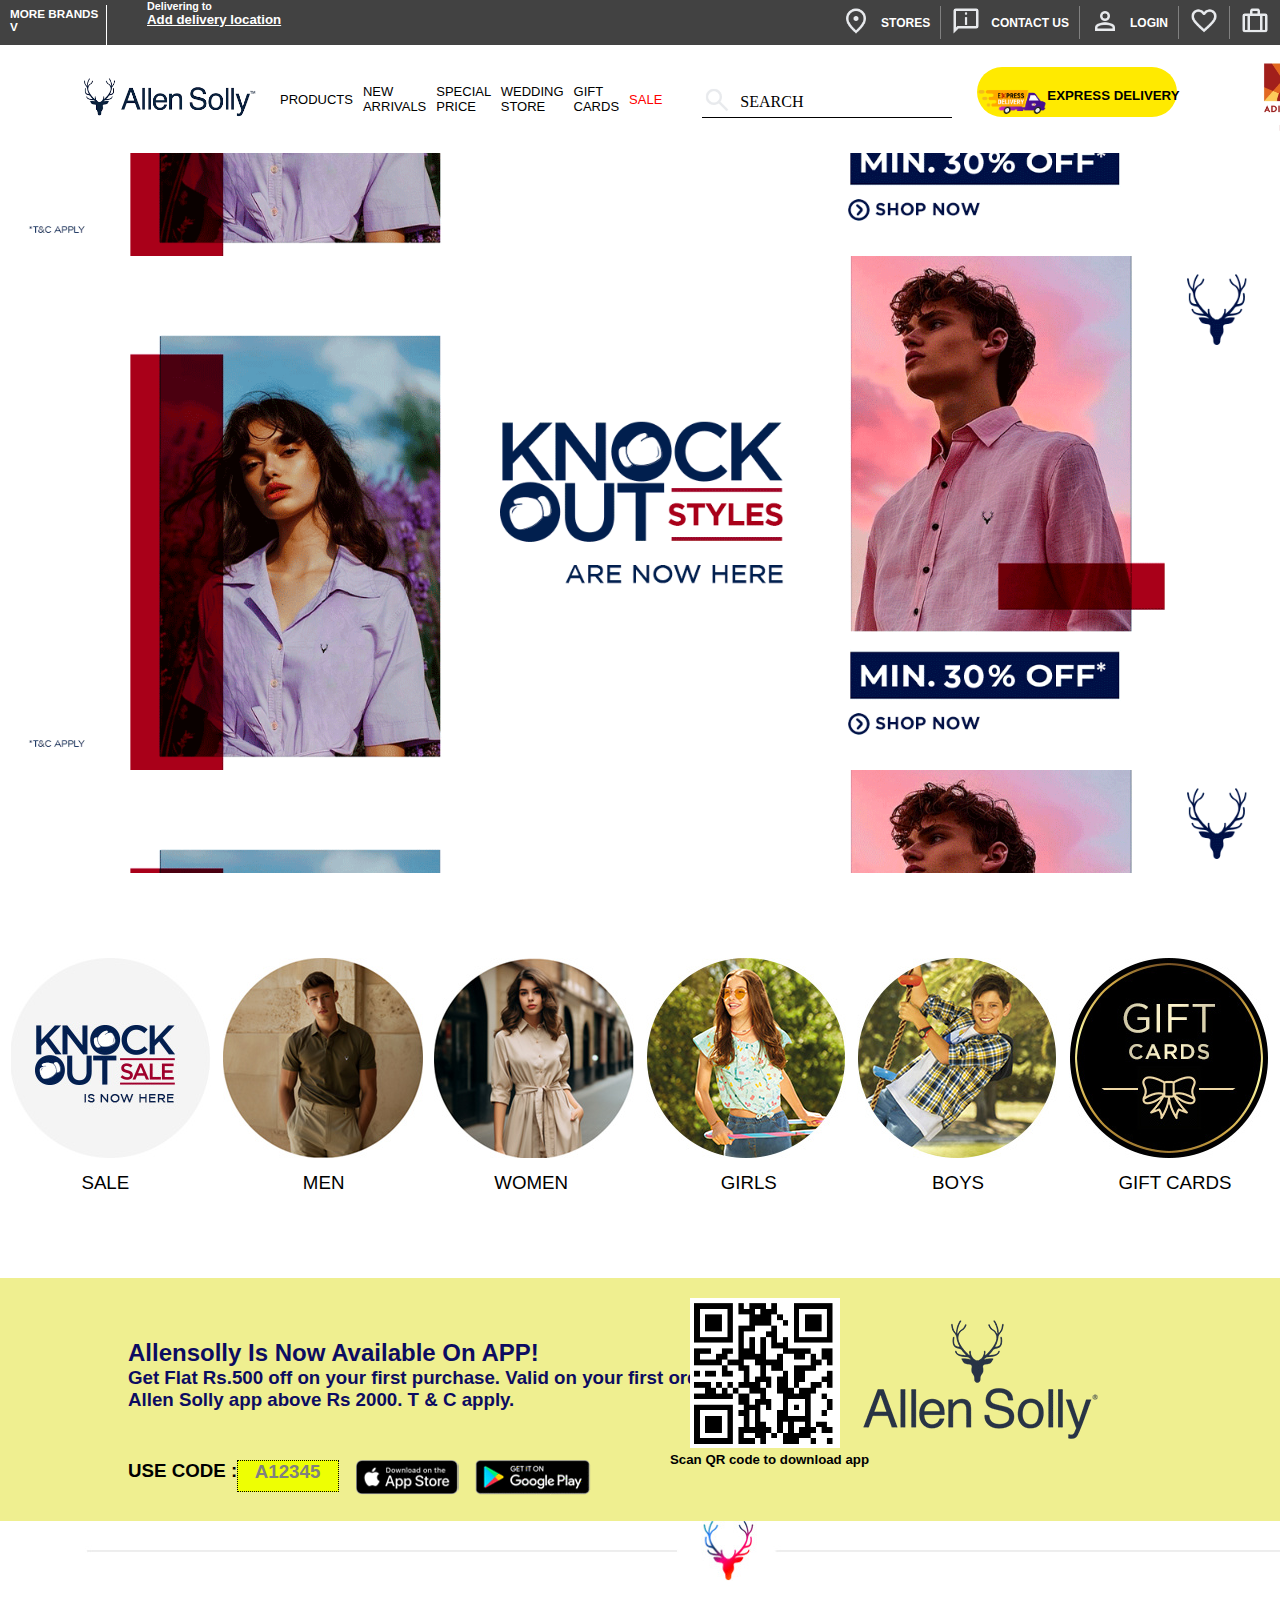
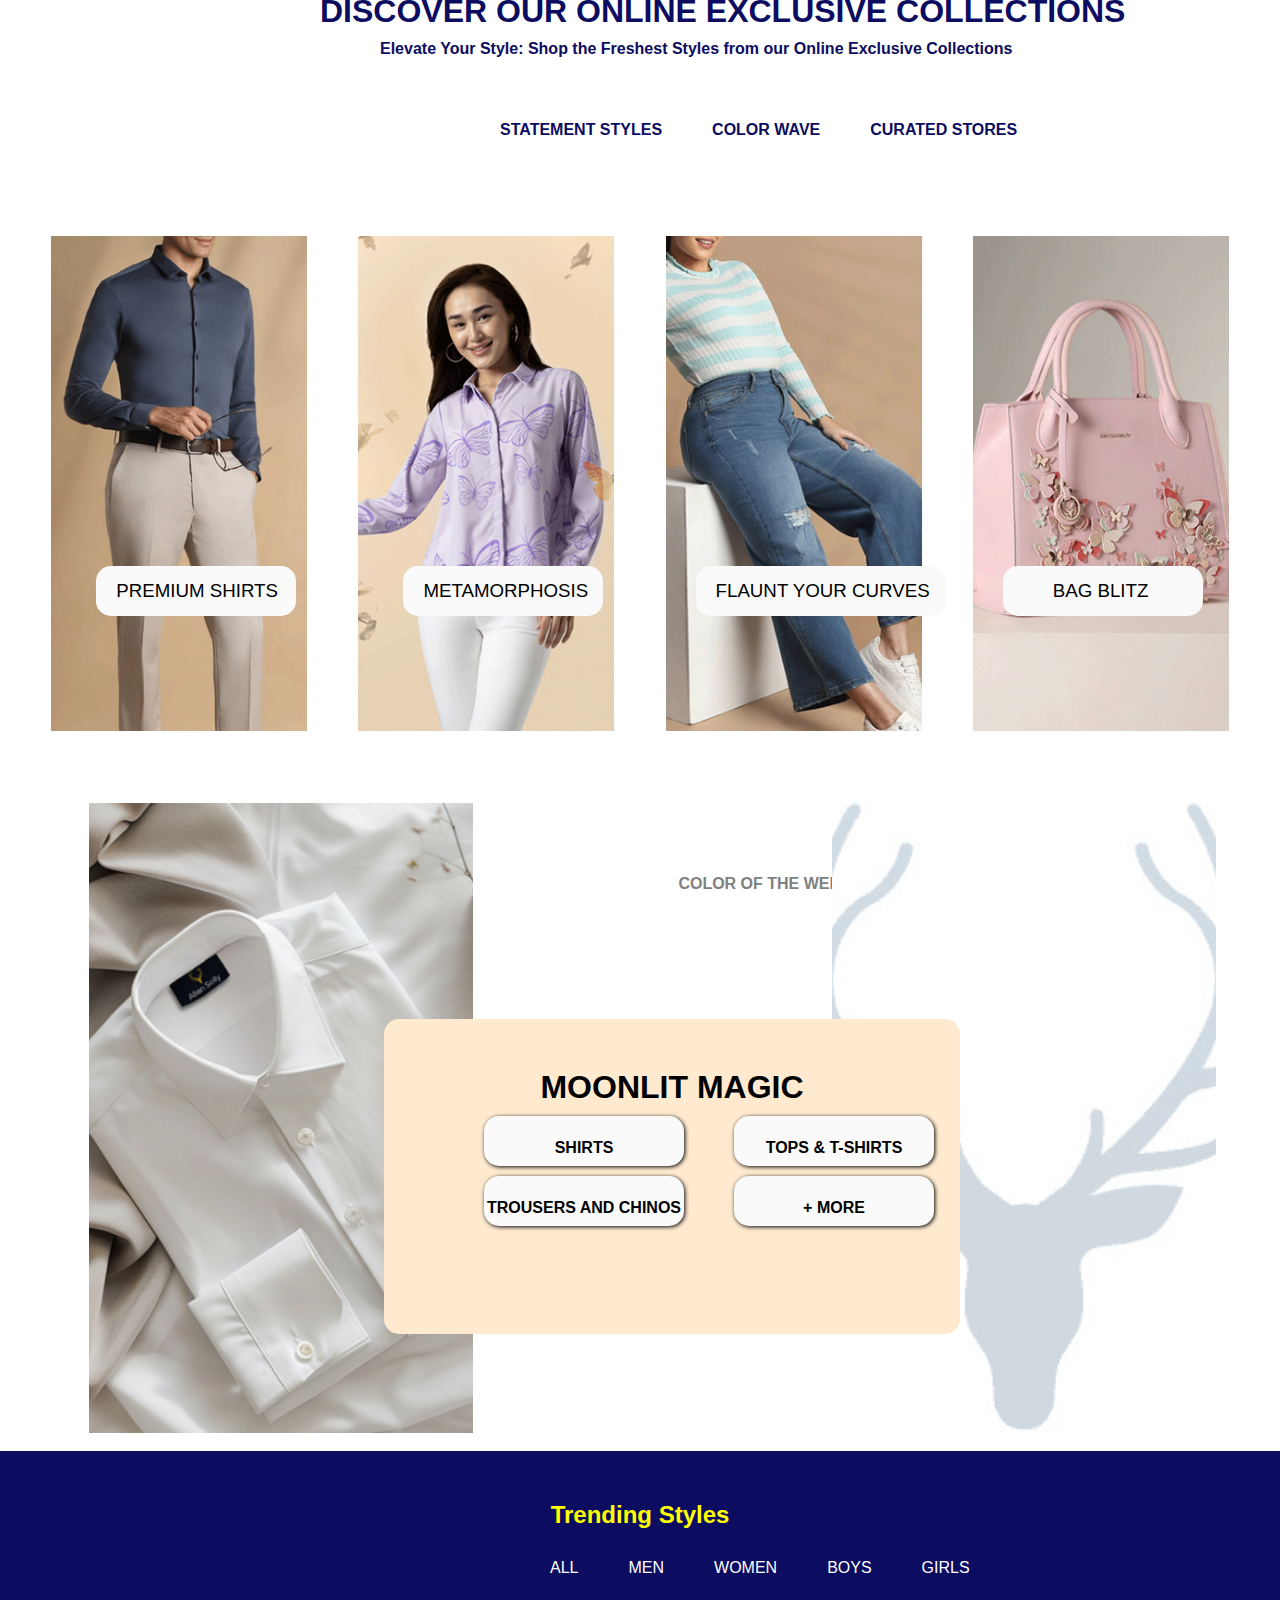
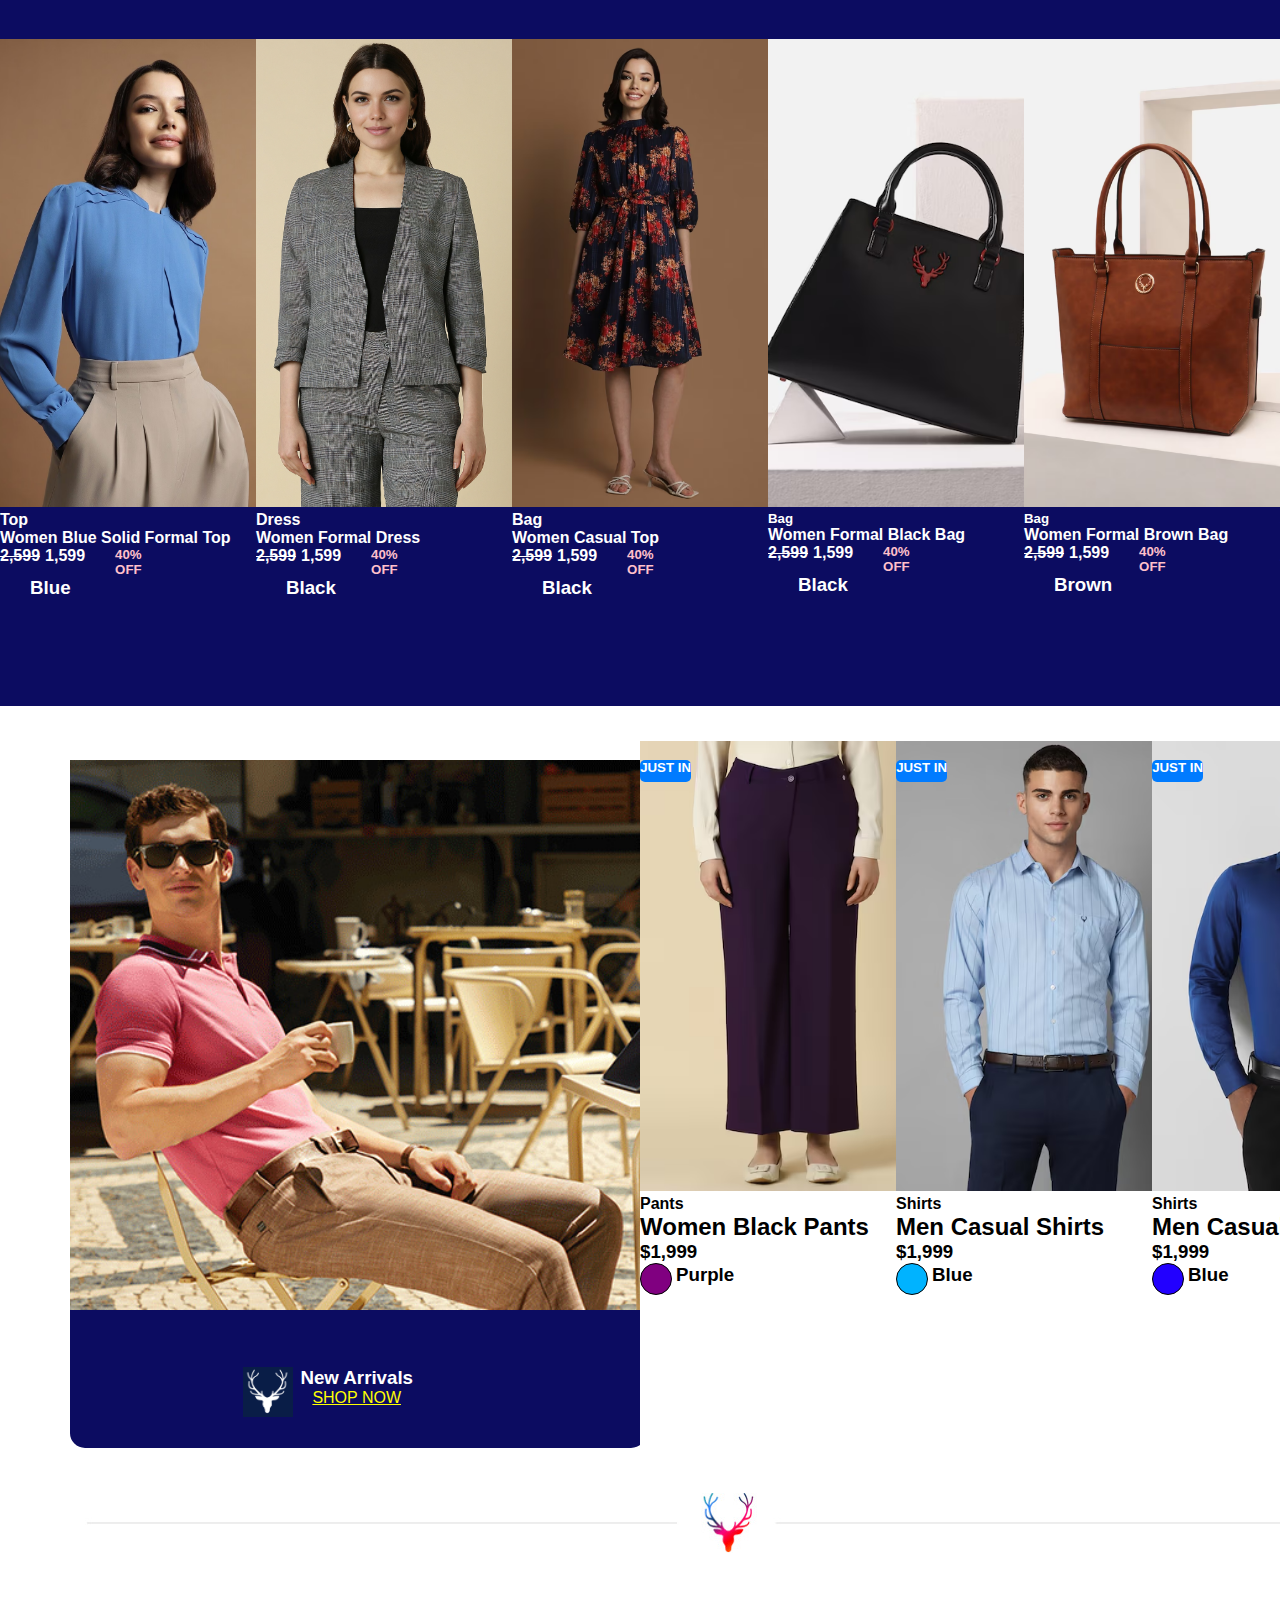
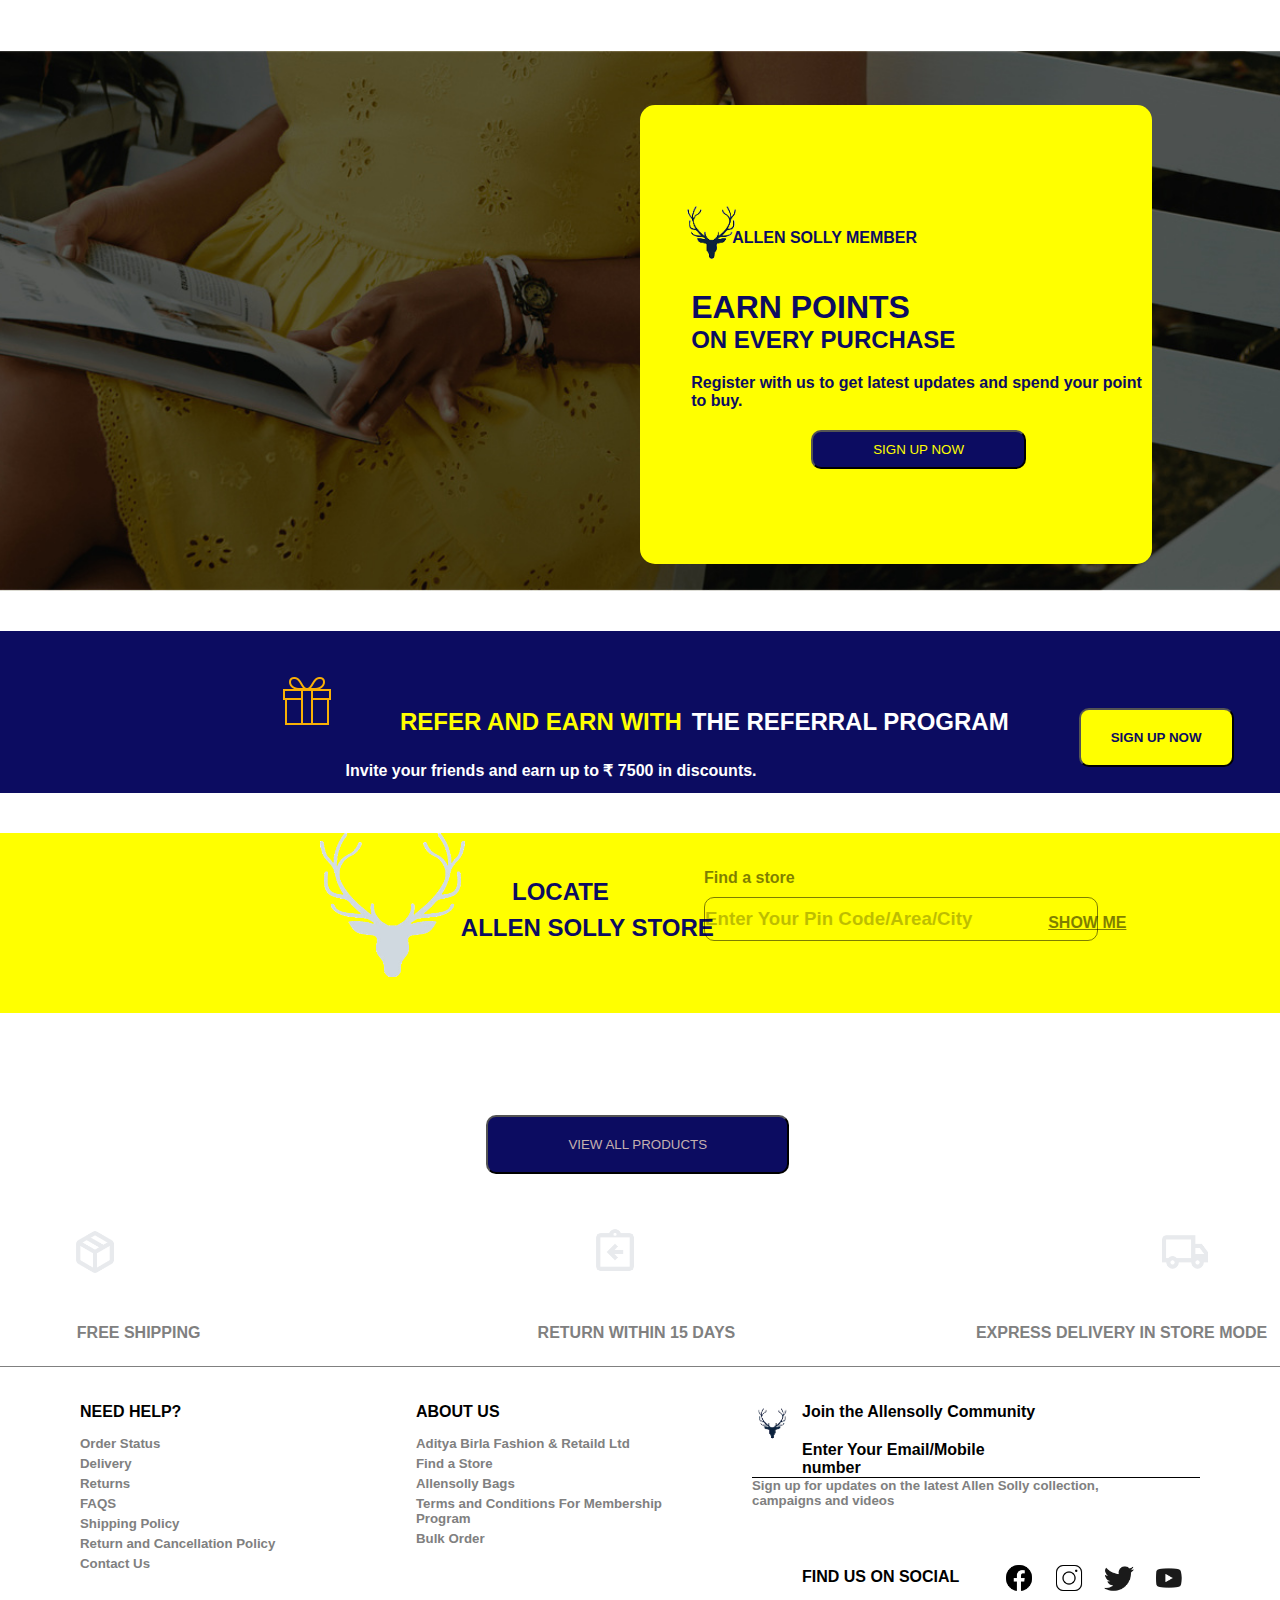
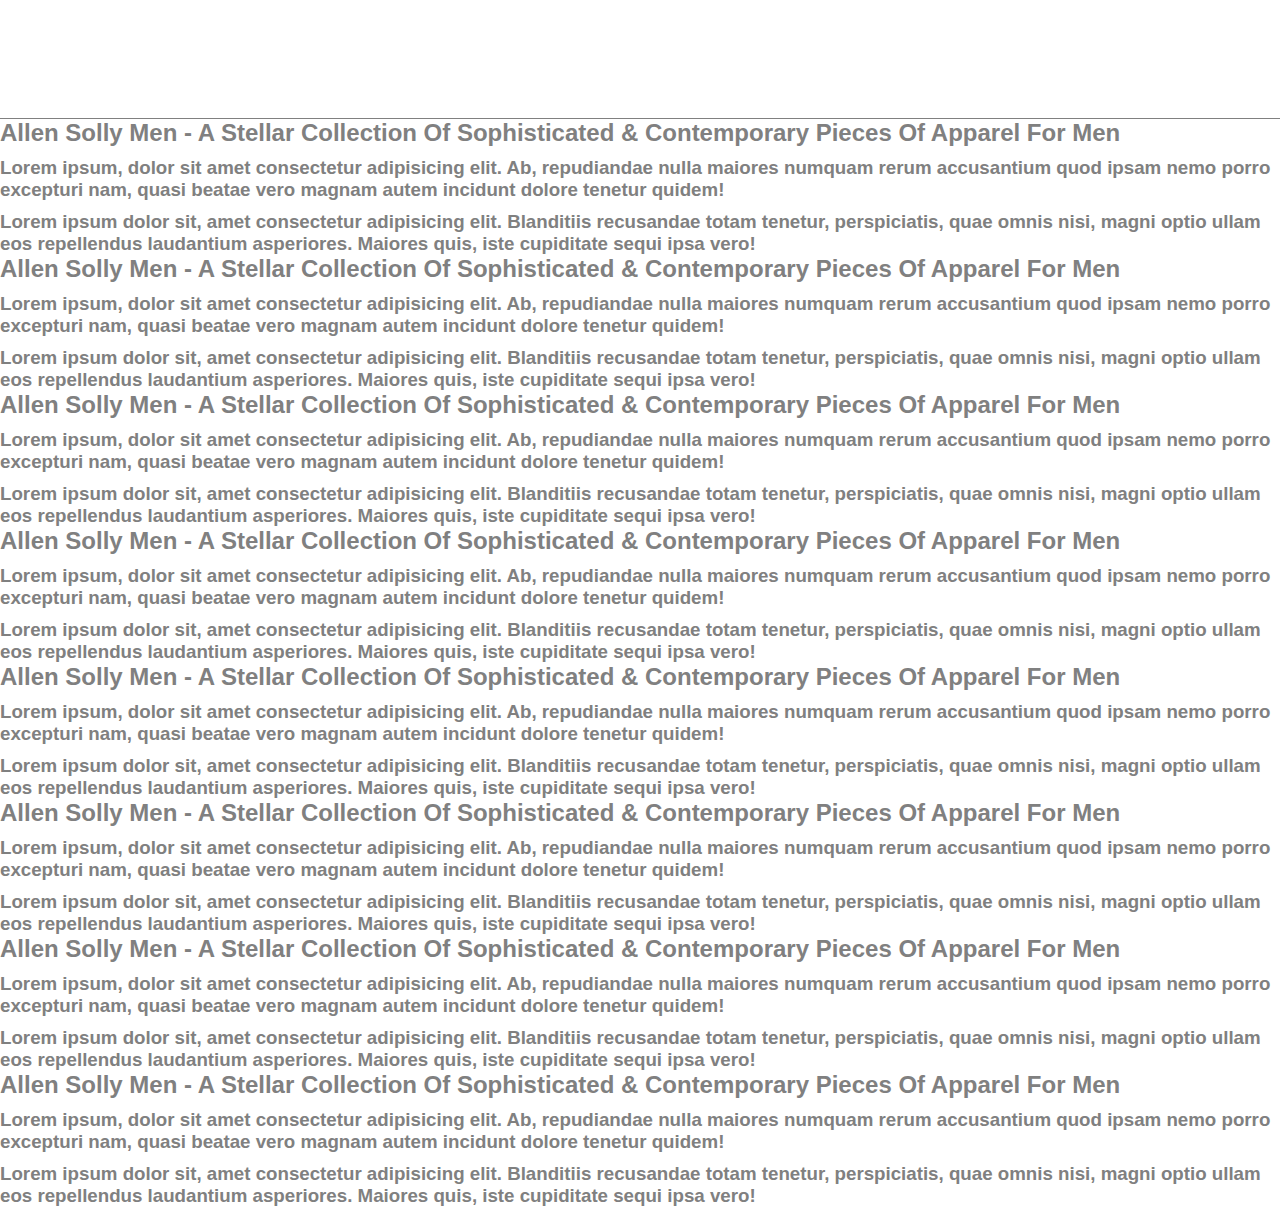
==== commit 351ac768: "add" ====
--- a/Allen.html
+++ b/Allen.html
@@ -475,6 +475,131 @@
             <h4><u>SHOW ME</u></h4>
         </div>
     </div>
+    <div class="container15">
+        <div class="bt2">
+            <button class="bt3">VIEW ALL PRODUCTS</button>
+        </div>
+        <div class="logoss">
+            <div class="ek">
+                <img src="./images/ek.png" alt="">
+            </div>
+            <div class="do">
+                <img src="./images/do.png" alt="">
+            </div>
+            <div class="theen">
+                
+                <img src="./images/theen.png" alt="">
+            </div>
+        </div>
+        <div class="bore">
+            <div class="textsss">
+                <h4>FREE SHIPPING</h4>
+            </div>
+            <div class="testsss">
+                <h4>RETURN WITHIN 15 DAYS</h4>
+            </div>
+            <div class="dtest">
+                <h4>EXPRESS DELIVERY IN STORE MODE</h4>
+            </div>
+        </div>
+    </div>
+    <div class="container16">
+        <div class="help">
+            <h4>NEED HELP?</h4>
+            <div class="me">
+                <h5>Order Status</h5>
+                <h5>Delivery</h5>
+                <h5>Returns</h5>
+                <h5>FAQS</h5>
+                <h5>Shipping Policy</h5>
+                <h5>Return and Cancellation Policy</h5>
+                <h5>Contact Us</h5>
+            </div>
+        </div>
+        <div class="help">
+            <h4>ABOUT US</h4>
+            <div class="me">
+                <h5>Aditya Birla Fashion & Retaild Ltd</h5>
+                <h5>Find a Store</h5>
+                <h5>Allensolly Bags</h5>
+                <h5>Terms and Conditions For Membership Program</h5>
+                <h5>Bulk Order</h5>
+            </div>
+        </div>
+        <div class="helpi">
+            <div class="ikk">
+                <img src="./images/xg.png" alt="">
+            </div>
+            <h4>Join the Allensolly Community</h4>
+            <div class="errrr">
+                <h4>Enter Your Email/Mobile number</h4>
+            </div>
+            <h5> Sign up for updates on the latest Allen Solly collection,<br> campaigns and videos</h5>
+            <div class="social">
+                <div class="sr">
+                    <h4>FIND US ON SOCIAL</h4>
+                </div>
+               <div class="srp">
+                    <ul>
+                        <li><img src="./images/fb.png" alt=""></li>
+                        <li><img src="./images/if.png" alt=""></li>
+                        <li><img src="./images/twt.png" alt=""></li>
+                        <li><img src="./images/yt.png" alt=""></li>
+                    </ul>
+               </div>
+            </div>
+        </div>
+    </div>
+    <div class="container17">
+        <div class="mas">
+            <h2>Allen Solly Men - A Stellar Collection Of Sophisticated & Contemporary Pieces Of Apparel For Men</h2>
+            <h3>Lorem ipsum, dolor sit amet consectetur adipisicing elit. Ab, repudiandae nulla maiores numquam rerum accusantium quod ipsam nemo porro excepturi nam, quasi beatae vero magnam autem incidunt dolore tenetur quidem!</h3>
+            <h3>Lorem ipsum dolor sit, amet consectetur adipisicing elit. Blanditiis recusandae totam tenetur, perspiciatis, quae omnis nisi, magni optio ullam eos repellendus laudantium asperiores. Maiores quis, iste cupiditate sequi ipsa vero!
+            </h3>
+        </div>
+        <div class="mas">
+            <h2>Allen Solly Men - A Stellar Collection Of Sophisticated & Contemporary Pieces Of Apparel For Men</h2>
+            <h3>Lorem ipsum, dolor sit amet consectetur adipisicing elit. Ab, repudiandae nulla maiores numquam rerum accusantium quod ipsam nemo porro excepturi nam, quasi beatae vero magnam autem incidunt dolore tenetur quidem!</h3>
+            <h3>Lorem ipsum dolor sit, amet consectetur adipisicing elit. Blanditiis recusandae totam tenetur, perspiciatis, quae omnis nisi, magni optio ullam eos repellendus laudantium asperiores. Maiores quis, iste cupiditate sequi ipsa vero!
+            </h3>
+        </div>
+        <div class="mas">
+            <h2>Allen Solly Men - A Stellar Collection Of Sophisticated & Contemporary Pieces Of Apparel For Men</h2>
+            <h3>Lorem ipsum, dolor sit amet consectetur adipisicing elit. Ab, repudiandae nulla maiores numquam rerum accusantium quod ipsam nemo porro excepturi nam, quasi beatae vero magnam autem incidunt dolore tenetur quidem!</h3>
+            <h3>Lorem ipsum dolor sit, amet consectetur adipisicing elit. Blanditiis recusandae totam tenetur, perspiciatis, quae omnis nisi, magni optio ullam eos repellendus laudantium asperiores. Maiores quis, iste cupiditate sequi ipsa vero!
+            </h3>
+        </div>
+        <div class="mas">
+            <h2>Allen Solly Men - A Stellar Collection Of Sophisticated & Contemporary Pieces Of Apparel For Men</h2>
+            <h3>Lorem ipsum, dolor sit amet consectetur adipisicing elit. Ab, repudiandae nulla maiores numquam rerum accusantium quod ipsam nemo porro excepturi nam, quasi beatae vero magnam autem incidunt dolore tenetur quidem!</h3>
+            <h3>Lorem ipsum dolor sit, amet consectetur adipisicing elit. Blanditiis recusandae totam tenetur, perspiciatis, quae omnis nisi, magni optio ullam eos repellendus laudantium asperiores. Maiores quis, iste cupiditate sequi ipsa vero!
+            </h3>
+        </div>
+        <div class="mas">
+            <h2>Allen Solly Men - A Stellar Collection Of Sophisticated & Contemporary Pieces Of Apparel For Men</h2>
+            <h3>Lorem ipsum, dolor sit amet consectetur adipisicing elit. Ab, repudiandae nulla maiores numquam rerum accusantium quod ipsam nemo porro excepturi nam, quasi beatae vero magnam autem incidunt dolore tenetur quidem!</h3>
+            <h3>Lorem ipsum dolor sit, amet consectetur adipisicing elit. Blanditiis recusandae totam tenetur, perspiciatis, quae omnis nisi, magni optio ullam eos repellendus laudantium asperiores. Maiores quis, iste cupiditate sequi ipsa vero!
+            </h3>
+        </div>
+        <div class="mas">
+            <h2>Allen Solly Men - A Stellar Collection Of Sophisticated & Contemporary Pieces Of Apparel For Men</h2>
+            <h3>Lorem ipsum, dolor sit amet consectetur adipisicing elit. Ab, repudiandae nulla maiores numquam rerum accusantium quod ipsam nemo porro excepturi nam, quasi beatae vero magnam autem incidunt dolore tenetur quidem!</h3>
+            <h3>Lorem ipsum dolor sit, amet consectetur adipisicing elit. Blanditiis recusandae totam tenetur, perspiciatis, quae omnis nisi, magni optio ullam eos repellendus laudantium asperiores. Maiores quis, iste cupiditate sequi ipsa vero!
+            </h3>
+        </div>
+        <div class="mas">
+            <h2>Allen Solly Men - A Stellar Collection Of Sophisticated & Contemporary Pieces Of Apparel For Men</h2>
+            <h3>Lorem ipsum, dolor sit amet consectetur adipisicing elit. Ab, repudiandae nulla maiores numquam rerum accusantium quod ipsam nemo porro excepturi nam, quasi beatae vero magnam autem incidunt dolore tenetur quidem!</h3>
+            <h3>Lorem ipsum dolor sit, amet consectetur adipisicing elit. Blanditiis recusandae totam tenetur, perspiciatis, quae omnis nisi, magni optio ullam eos repellendus laudantium asperiores. Maiores quis, iste cupiditate sequi ipsa vero!
+            </h3>
+        </div>
+        <div class="mas">
+            <h2>Allen Solly Men - A Stellar Collection Of Sophisticated & Contemporary Pieces Of Apparel For Men</h2>
+            <h3>Lorem ipsum, dolor sit amet consectetur adipisicing elit. Ab, repudiandae nulla maiores numquam rerum accusantium quod ipsam nemo porro excepturi nam, quasi beatae vero magnam autem incidunt dolore tenetur quidem!</h3>
+            <h3>Lorem ipsum dolor sit, amet consectetur adipisicing elit. Blanditiis recusandae totam tenetur, perspiciatis, quae omnis nisi, magni optio ullam eos repellendus laudantium asperiores. Maiores quis, iste cupiditate sequi ipsa vero!
+            </h3>
+        </div>
+    </div>
 <script src="./js/bootstrap.bundle.min.js"></script>
 </body>
 </html>--- a/css/Allen.css
+++ b/css/Allen.css
@@ -892,4 +892,147 @@
     top: 45%;
     font-family: Arial, Helvetica, sans-serif;
     opacity: .5;
+}
+.container15{
+    margin-top: 30px;
+    width: 100%;
+    height: 40vh;
+    background-color: rgb(255, 255, 255);
+    position: relative;
+
+}
+.bt2{
+    position: absolute;
+    left: 38%;
+    top: 20%;
+}
+.bt3{
+    padding: 20px 80px;
+    background-color: rgb(12, 12, 97);
+    color: rgb(196, 176, 176);
+    border-radius: 10px;
+}
+.logoss{
+    width: 100%;
+    height: 25vh;
+    display: flex;
+    align-items: center;
+    position: absolute;
+    bottom: 10%;
+    justify-content: space-evenly;
+    border-bottom: 1px solid gray;
+}
+.ek{
+    padding-left: 200x;
+  
+}
+.do{
+    padding-left: 400px;
+    color: grey;
+}
+.theen{
+    padding-left: 450px;
+    color: grey;
+}
+.logoss img{
+    width: 50px;
+    height: 50px;
+}
+.textsss{
+    position: absolute;
+    top: 78%;
+    left: 6%;
+    font-family: 'Segoe UI', Tahoma, Geneva, Verdana, sans-serif;
+    color: grey;
+}
+.testsss{
+    position: absolute;
+    top: 78%;
+    left: 42%;
+    font-family: 'Segoe UI', Tahoma, Geneva, Verdana, sans-serif;
+    color: grey;
+}
+.dtest{
+    position: absolute;
+    top: 78%;
+    right: 1%;
+    font-family: 'Segoe UI', Tahoma, Geneva, Verdana, sans-serif;
+    color: grey;
+}
+.container16{
+    width: 100%;
+    height: 35vh;
+    background-color: rgb(255, 255, 255);
+    position: relative;
+    display: flex;
+    justify-content: space-evenly;
+    font-family: 'Segoe UI', Tahoma, Geneva, Verdana, sans-serif;
+    border-bottom: 1px solid grey;
+}
+.help{
+   width: 20%;
+   height: 100%;
+   background-color: rgb(255, 255, 255);
+}
+.me{
+    margin-top: 10px;
+}
+.me h5{
+    padding-top: 5px;
+}
+.helpi{
+    width: 35%;
+    height: 100%;
+    background-color: rgb(255, 255, 255);
+ }
+ .helpi img{
+    width: 40px;
+    height: 40px;
+ }
+ .ikk{
+    position: absolute;
+    width: 40px;
+ }
+ .helpi h4{
+    margin-left: 50px;
+ }
+.errrr{
+    margin-top: 20px;
+      border-bottom: 1px solid black;
+}
+.errrr h4{
+    margin-right: 200px;
+}
+.social{
+    margin-top: 20px;
+    display: flex;
+}
+.sr{
+    margin-top: 40px;
+    margin-right: 25px;
+}
+.social ul{
+display: flex;
+align-items: center;
+list-style-type: none;
+}
+.social li{
+padding-left: 20px;
+margin-top: 35px;
+}
+.social img{
+    width: 30px;
+    height: 30px;
+}
+.container16 h5{
+    color: grey;
+}
+.container17{
+    width: 100%;
+    height: 100vh;
+    font-family: 'Segoe UI', Tahoma, Geneva, Verdana, sans-serif;
+    color: grey;
+}
+.mas h3{
+    margin-top: 10px;
 }